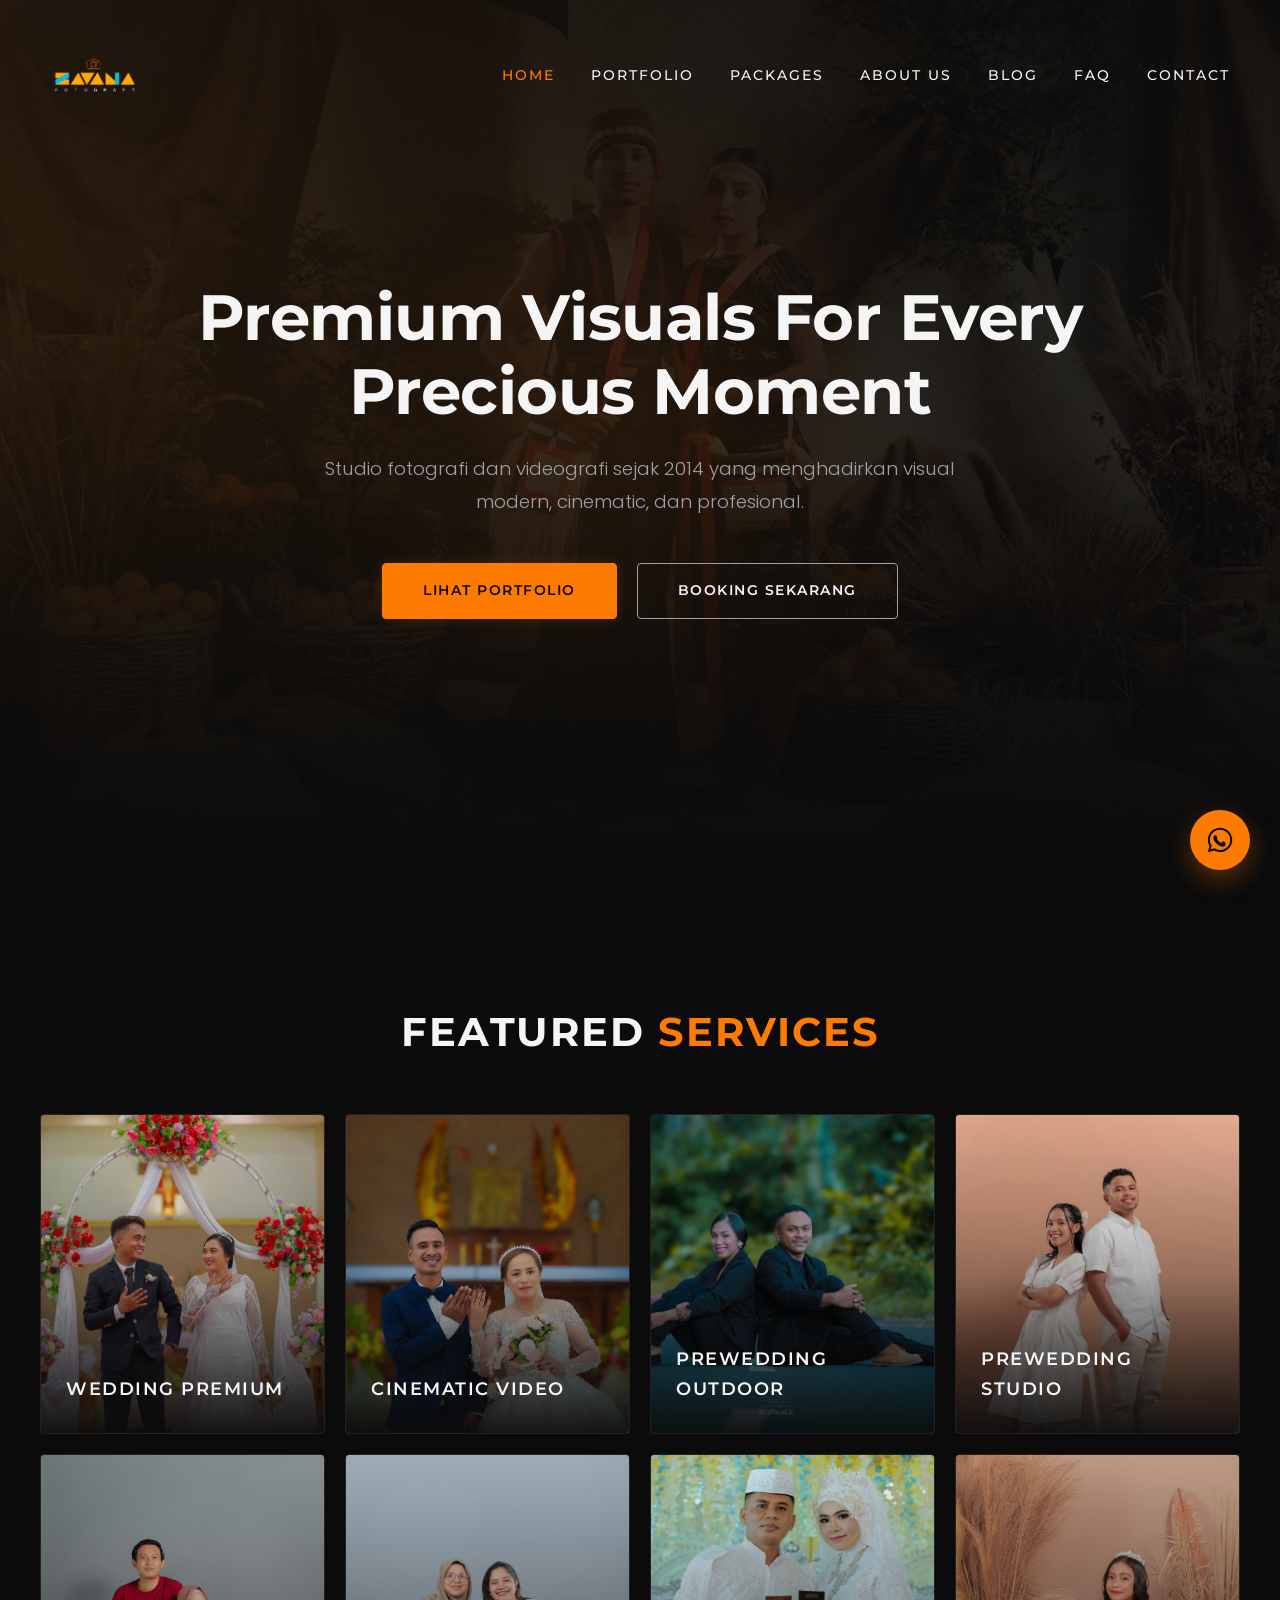
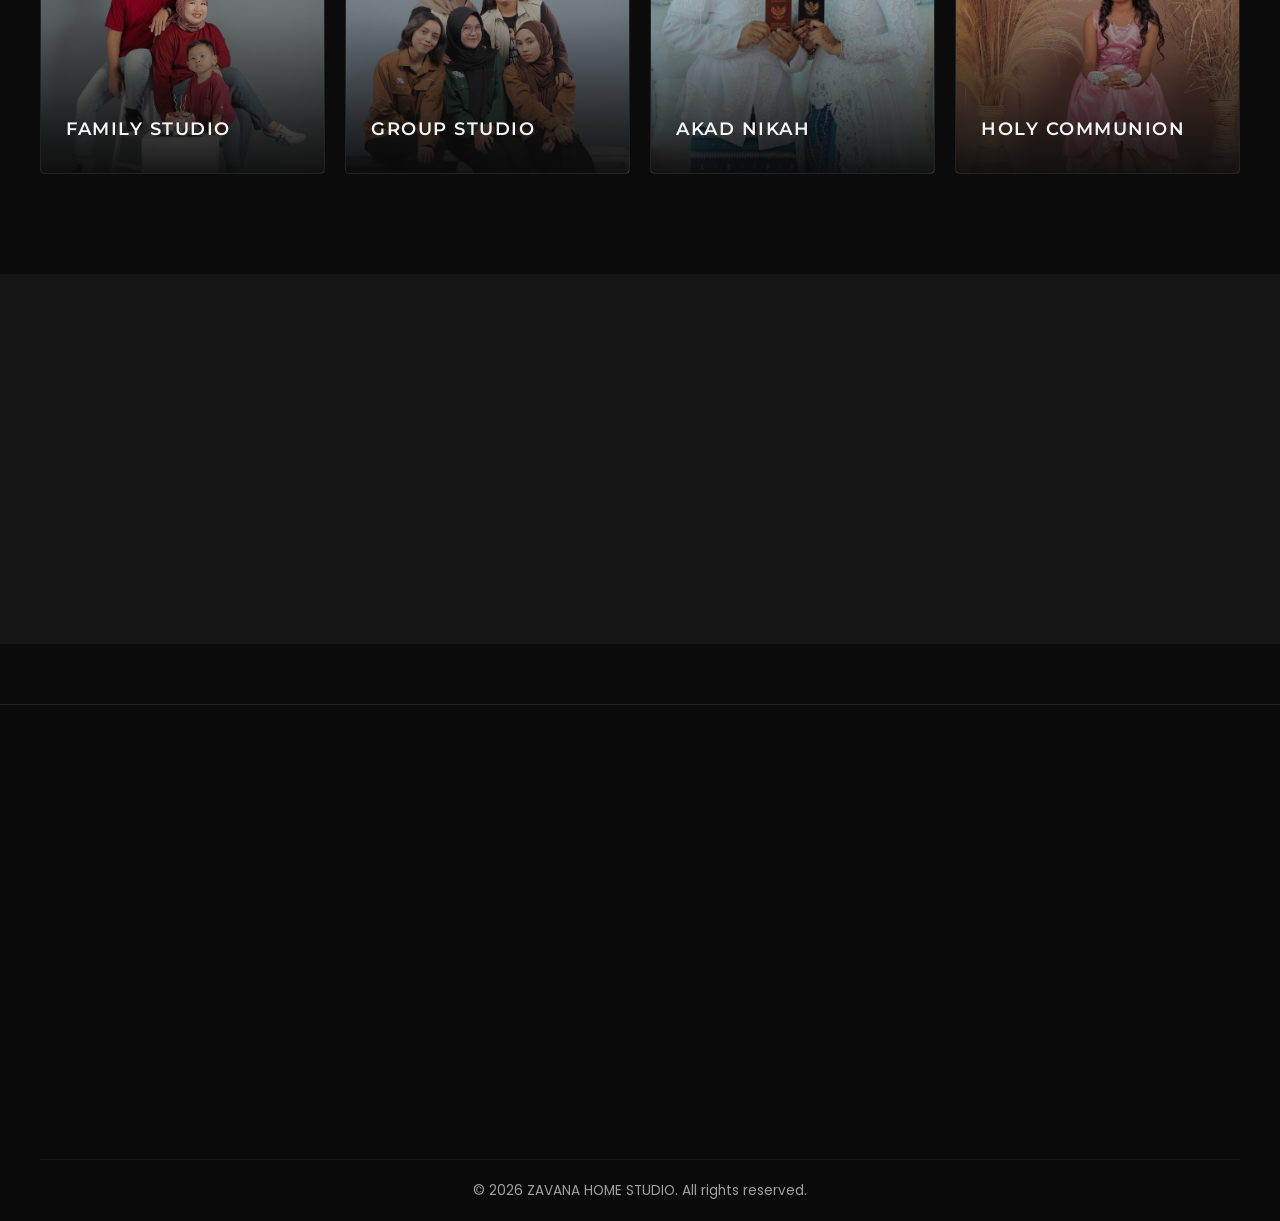
==== index.html @ 07acedbc "Menambahkan SEO Meta Tags, Open Graph, dan Google Analytics" ====
<!DOCTYPE html>
<html lang="id">
<head>
    <meta charset="UTF-8">
    <meta name="viewport" content="width=device-width, initial-scale=1.0">
    <title>ZAVANA HOME STUDIO | Fotografi & Videografi Premium</title>
    <meta name="description" content="Penceritaan visual sinematik untuk merek premium dan individu.">
    
    <!-- SEO & Open Graph Meta Tags -->
    <meta property="og:title" content="ZAVANA HOME STUDIO | Fotografi & Videografi Premium">
    <meta property="og:description" content="Studio fotografi dan videografi sejak 2014 yang menghadirkan visual modern, cinematic, dan profesional.">
    <meta property="og:image" content="https://zavanahomestudio.com/assets/images/wedding/wedding-cinematic.jpg">
    <meta property="og:url" content="https://zavanahomestudio.com/">
    <meta property="og:type" content="website">
    <meta name="twitter:card" content="summary_large_image">

    <!-- Google Analytics (Placeholder) -->
    <script async src="https://www.googletagmanager.com/gtag/js?id=G-XXXXXXXXXX"></script>
    <script>
      window.dataLayer = window.dataLayer || [];
      function gtag(){dataLayer.push(arguments);}
      gtag('js', new Date());
      gtag('config', 'G-XXXXXXXXXX');
    </script>

    <link rel="preconnect" href="https://fonts.googleapis.com">
    <link rel="preconnect" href="https://fonts.gstatic.com" crossorigin>
    <link href="https://fonts.googleapis.com/css2?family=Montserrat:wght@400;500;600;700&family=Poppins:wght@300;400;500&display=swap" rel="stylesheet">
    <link rel="stylesheet" href="css/style.css">
</head>
<body>
    <header class="site-header">
        <a href="index.html" class="logo">
            <img src="assets/images/logo.PNG" alt="ZAVANA" class="logo-img">
        </a>
        <button class="menu-toggle" aria-label="Toggle menu">
            <span></span>
            <span></span>
            <span></span>
        </button>
        <nav class="main-nav">
            <a href="index.html" class="active">Home</a>
            <a href="portfolio.html">Portfolio</a>
            <a href="paket.html">Packages</a>
            <a href="tentang.html">About Us</a>
            <a href="blog.html">Blog</a>
            <a href="faq.html">FAQ</a>
            <a href="kontak.html">Contact</a>
        </nav>
    </header>

    <main>
        <section class="hero cinematic-overlay" style="background-image: radial-gradient(circle at top left, rgba(255, 122, 0, 0.25) 0%, transparent 60%), linear-gradient(rgba(11, 11, 11, 0.70), rgba(11, 11, 11, 0.85)), url('assets/images/hero-background.jpg'); background-size: cover; background-position: center;">
            <div class="hero-bg-glow"></div>
            <div class="hero-content">
                <h1 class="hero-title">Premium Visuals For Every Precious Moment</h1>
                <p class="hero-desc">Studio fotografi dan videografi sejak 2014 yang menghadirkan visual modern, cinematic, dan profesional.</p>
                <div class="hero-actions">
                    <a href="portfolio.html" class="btn btn-primary">Lihat Portfolio</a>
                    <a href="kontak.html" class="btn btn-secondary">Booking Sekarang</a>
                </div>
            </div>
        </section>

        <section class="services-section">
            <h2 class="section-title">Featured <span>Services</span></h2>
            <div class="services-grid">
                <a href="portfolio.html" class="service-card">
                    <div class="service-bg" style="background-image: url('assets/images/wedding/wedding-premium.jpg');"></div>
                    <h3>Wedding Premium</h3>
                </a>
                <a href="portfolio.html" class="service-card">
                    <div class="service-bg" style="background-image: url('assets/images/wedding/wedding-cinematic.jpg');"></div>
                    <h3>Cinematic Video</h3>
                </a>
                <a href="portfolio.html" class="service-card">
                    <div class="service-bg" style="background-image: url('assets/images/prewedding/prewed-premium.jpg');"></div>
                    <h3>Prewedding Outdoor</h3>
                </a>
                <a href="portfolio.html" class="service-card">
                    <div class="service-bg" style="background-image: url('assets/images/studio/prewed-studio.jpg');"></div>
                    <h3>Prewedding Studio</h3>
                </a>
                <a href="portfolio.html" class="service-card">
                    <div class="service-bg" style="background-image: url('assets/images/studio/family-studio.jpg');"></div>
                    <h3>Family Studio</h3>
                </a>
                <a href="portfolio.html" class="service-card">
                    <div class="service-bg" style="background-image: url('assets/images/studio/group-studio.jpg');"></div>
                    <h3>Group Studio</h3>
                </a>
                <a href="portfolio.html" class="service-card">
                    <div class="service-bg" style="background-image: url('assets/images/wedding/akad-muslim.jpg');"></div>
                    <h3>Akad Nikah</h3>
                </a>
                <a href="portfolio.html" class="service-card">
                    <div class="service-bg" style="background-image: url('assets/images/studio/holy-communion.jpg');"></div>
                    <h3>Holy Communion</h3>
                </a>
            </div>
        </section>

        <section class="pricing-teaser" style="text-align: center; padding: 60px 20px; background-color: var(--bg-secondary);">
            <div class="container reveal" style="padding: 0;">
                <h2 class="section-title" style="margin-bottom: 20px;">Documentation <span>Packages</span></h2>
                <p style="color: var(--text-secondary); max-width: 600px; margin: 0 auto 30px; font-size: 1.05rem;">
                    Kami menyediakan berbagai paket yang disesuaikan dengan kebutuhan momen spesial Anda, dengan transparansi harga tanpa biaya tersembunyi.
                </p>
                <a href="paket.html" class="btn btn-primary">Lihat Daftar Harga & Paket</a>
            </div>
        </section>
    </main>

    <footer class="site-footer">
        <div class="footer-container">
            <div class="footer-brand">
                <a href="index.html" class="logo">
                    <img src="assets/images/logo.PNG" alt="ZAVANA" class="logo-img" loading="lazy">
                </a>
                <p>Studio kreatif fotografi dan videografi yang berdedikasi menghadirkan visual cinematic dan storytelling modern.</p>
            </div>
            <div class="footer-links">
                <h4>Explore</h4>
                <nav>
                    <a href="index.html">Home</a>
                    <a href="portfolio.html">Portfolio</a>
                    <a href="paket.html">Packages</a>
                    <a href="tentang.html">About Us</a>
                    <a href="blog.html">Blog</a>
                    <a href="faq.html">FAQ</a>
                    <a href="kontak.html">Contact</a>
                </nav>
            </div>
            <div class="footer-social">
                <h4>Contact Us</h4>
                <nav>
                    <a href="https://wa.me/6282147337116" target="_blank">WhatsApp</a>
                    <a href="https://www.instagram.com/ockhandtage/" target="_blank">Instagram</a>
                    <a href="https://www.tiktok.com/@ockhand_tage" target="_blank">TikTok</a>
                    <a href="https://www.facebook.com/Ockhand/" target="_blank">Facebook</a>
                    <a href="mailto:oskartage91@gmail.com">Email</a>
                    <a href="https://maps.app.goo.gl/gDieXaDuc1VqStg48" target="_blank">Lokasi Studio</a>
                </nav>
            </div>
        </div>
        <div class="footer-bottom">
            <p>&copy; 2026 ZAVANA HOME STUDIO. All rights reserved.</p>
        </div>
    </footer>

    <!-- Floating WhatsApp Button -->
    <a href="https://wa.me/6282147337116" class="floating-wa reveal active" target="_blank" aria-label="Hubungi via WhatsApp">
        <svg xmlns="http://www.w3.org/2000/svg" viewBox="0 0 448 512" width="28" height="28" fill="#0B0B0B">
            <path d="M380.9 97.1C339 55.1 283.2 32 223.9 32c-122.4 0-222 99.6-222 222 0 39.1 10.2 77.3 29.6 111L0 480l117.7-30.9c32.4 17.7 68.9 27 106.1 27h.1c122.3 0 224.1-99.6 224.1-222 0-59.3-25.2-115-67.1-157zm-157 341.6c-33.2 0-65.7-8.9-94-25.7l-6.7-4-69.8 18.3L72 359.2l-4.4-7c-18.5-29.4-28.2-63.3-28.2-98.2 0-101.7 82.8-184.5 184.6-184.5 49.3 0 95.6 19.2 130.4 54.1 34.8 34.9 56.2 81.2 56.1 130.5 0 101.8-84.9 184.6-186.6 184.6zm101.2-138.2c-5.5-2.8-32.8-16.2-37.9-18-5.1-1.9-8.8-2.8-12.5 2.8-3.7 5.6-14.3 18-17.6 21.8-3.2 3.7-6.5 4.2-12 1.4-32.6-16.3-54-29.1-75.5-66-2.1-3.6 2.1-3.2 7.6-14.3 1.4-2.8 1.4-5.6 0-8.3-1.4-2.8-12.5-30.1-17.1-41.2-4.5-10.8-9.1-9.3-12.5-9.5-3.2-.2-6.9-.2-10.6-.2-3.7 0-9.7 1.4-14.8 6.9-5.1 5.6-19.4 19-19.4 46.3 0 27.3 19.9 53.7 22.6 57.4 2.8 3.7 39.1 59.7 94.8 83.8 35.2 15.2 49 16.5 66.6 13.9 10.7-1.6 32.8-13.4 37.4-26.4 4.6-13 4.6-24.1 3.2-26.4-1.3-2.5-5-3.9-10.5-6.6z"/>
        </svg>
    </a>

    <script src="js/app.js"></script>
</body>
</html>
---- css/style.css ----
/* --- CSS RESET & VARIABLES --- */
:root {
    --bg-color: #0B0B0B;
    --bg-secondary: #151515;
    --text-primary: #F5F5F5;
    --text-secondary: #a0a0a0;
    --accent-color: #FF7A00; /* Kept for legacy styles */
    --accent-orange: #FF7A00;
    --accent-tosca: #12D6C5;
    --border-color: #222;
    --font-heading: 'Montserrat', sans-serif;
    --font-body: 'Poppins', sans-serif;
}

* {
    margin: 0;
    padding: 0;
    box-sizing: border-box;
}

body {
    background-color: var(--bg-color);
    background-image: linear-gradient(rgba(11, 11, 11, 0.94), rgba(11, 11, 11, 0.98)), url('https://images.unsplash.com/photo-1506259091721-347e791bab0f?q=80&w=2070&auto=format&fit=crop');
    background-size: cover;
    background-attachment: fixed;
    background-position: center;
    color: var(--text-primary);
    font-family: var(--font-body);
    line-height: 1.6;
    -webkit-font-smoothing: antialiased;
}

html {
    scroll-behavior: smooth;
}

::selection {
    background-color: var(--accent-orange);
    color: var(--bg-color);
}

::-webkit-scrollbar {
    width: 10px;
}
::-webkit-scrollbar-track {
    background: var(--bg-color);
}
::-webkit-scrollbar-thumb {
    background: #333;
    border-radius: 5px;
}
::-webkit-scrollbar-thumb:hover {
    background: var(--accent-orange);
}

h1, h2, h3, .logo, .main-nav {
    font-family: var(--font-heading);
    text-transform: uppercase;
    letter-spacing: 2px;
}

a {
    color: var(--text-primary);
    text-decoration: none;
    transition: color 0.3s ease;
}

/* --- LAYOUT & NAVIGATION --- */
.container {
    max-width: 1200px;
    margin: 0 auto;
    padding: 100px 20px 60px; /* Padding for fixed header */
}

.site-header {
    display: flex;
    justify-content: space-between;
    align-items: center;
    padding: 30px 50px;
    position: fixed;
    width: 100%;
    top: 0;
    background: transparent;
    z-index: 1000;
    transition: all 0.4s ease;
}

.site-header.scrolled {
    background: rgba(11, 11, 11, 0.85);
    backdrop-filter: blur(10px);
    -webkit-backdrop-filter: blur(10px);
    padding: 20px 50px;
    border-bottom: 1px solid rgba(255, 255, 255, 0.05);
}

.site-header.menu-open {
    background: rgba(11, 11, 11, 0.98);
}

.logo {
    display: flex;
    align-items: center;
    text-decoration: none;
}

.logo-img {
    max-height: 90px; /* Diperbesar lagi sesuai permintaan */
    width: auto;
    object-fit: contain;
}

.main-nav a {
    margin-left: 30px;
    font-size: 0.85rem;
    font-weight: 500;
    position: relative;
}

.main-nav a:hover, .main-nav a.active {
    color: var(--accent-orange);
}

/* --- MOBILE HAMBURGER MENU --- */
.menu-toggle {
    display: none;
    flex-direction: column;
    justify-content: space-between;
    width: 30px;
    height: 20px;
    background: transparent;
    border: none;
    cursor: pointer;
    z-index: 1001;
}

.menu-toggle span {
    width: 100%;
    height: 2px;
    background-color: var(--text-primary);
    transition: all 0.3s ease;
}

.menu-toggle.active span:nth-child(1) {
    transform: translateY(9px) rotate(45deg);
}

.menu-toggle.active span:nth-child(2) {
    opacity: 0;
}

.menu-toggle.active span:nth-child(3) {
    transform: translateY(-9px) rotate(-45deg);
}

/* --- HERO SECTION --- */
.hero {
    position: relative;
    height: 100vh;
    min-height: 600px;
    display: flex;
    align-items: center;
    justify-content: center;
    text-align: center;
    background: var(--bg-color);
    padding: 0 20px;
    overflow: hidden;
}

.cinematic-overlay::before {
    content: '';
    position: absolute;
    inset: 0;
    background: linear-gradient(to bottom, rgba(11, 11, 11, 0.7) 0%, rgba(11, 11, 11, 0.4) 50%, var(--bg-color) 100%);
    z-index: 0;
}

.hero-bg-glow {
    position: absolute;
    top: 50%;
    left: 50%;
    transform: translate(-50%, -50%);
    width: 60vw;
    height: 60vw;
    background: radial-gradient(circle, rgba(255, 122, 0, 0.08) 0%, rgba(11, 11, 11, 0) 65%);
    z-index: 1;
    pointer-events: none;
}

.hero-content {
    position: relative;
    z-index: 2;
    max-width: 900px;
    animation: fadeInUp 1.2s cubic-bezier(0.2, 0.8, 0.2, 1) forwards;
}

.hero-title {
    font-family: var(--font-heading);
    font-size: clamp(2.5rem, 5vw, 4.5rem);
    font-weight: 700;
    line-height: 1.15;
    margin-bottom: 24px;
    text-transform: none;
    letter-spacing: -0.5px;
    color: var(--text-primary);
}

.hero-desc {
    font-family: var(--font-body);
    color: var(--text-secondary);
    font-size: clamp(1rem, 2vw, 1.15rem);
    font-weight: 300;
    margin-bottom: 45px;
    max-width: 650px;
    margin-left: auto;
    margin-right: auto;
    line-height: 1.8;
}

.hero-actions {
    display: flex;
    gap: 20px;
    justify-content: center;
    align-items: center;
    flex-wrap: wrap;
}

/* --- BUTTONS --- */
.btn {
    display: inline-block;
    padding: 16px 40px;
    border-radius: 4px;
    text-transform: uppercase;
    letter-spacing: 1.5px;
    font-size: 0.85rem;
    font-weight: 600;
    font-family: var(--font-heading);
    cursor: pointer;
    transition: all 0.4s ease;
    text-decoration: none;
}

.btn-primary {
    background: var(--accent-orange);
    color: var(--bg-color);
    border: 1px solid var(--accent-orange);
    box-shadow: 0 0 15px rgba(255, 122, 0, 0.15);
}

.btn-primary:hover {
    background: transparent;
    color: var(--accent-orange);
    box-shadow: 0 0 30px rgba(255, 122, 0, 0.3);
}

.btn-secondary {
    background: transparent;
    color: var(--text-primary);
    border: 1px solid var(--text-secondary);
}

.btn-secondary:hover {
    border-color: var(--accent-tosca);
    color: var(--accent-tosca);
}

/* --- ANIMATIONS --- */
@keyframes fadeInUp {
    from {
        opacity: 0;
        transform: translateY(30px);
    }
    to {
        opacity: 1;
        transform: translateY(0);
    }
}

/* --- SCROLL REVEAL ANIMATION --- */
.reveal {
    opacity: 0;
    transform: translateY(40px);
    transition: all 0.8s cubic-bezier(0.2, 0.8, 0.2, 1);
}

.reveal.active {
    opacity: 1;
    transform: translateY(0);
}

/* --- SERVICES SECTION --- */
.services-section {
    padding: 100px 20px;
}

.section-title {
    font-family: var(--font-heading);
    font-size: clamp(2rem, 4vw, 2.5rem);
    text-align: center;
    margin-bottom: 50px;
    color: var(--text-primary);
    font-weight: 700;
    letter-spacing: 2px;
    text-transform: uppercase;
}

.section-title span {
    color: var(--accent-orange);
}

.services-grid {
    display: grid;
    grid-template-columns: repeat(auto-fill, minmax(260px, 1fr));
    gap: 20px;
    max-width: 1200px;
    margin: 0 auto;
}

.service-card {
    position: relative;
    height: 320px;
    border: 1px solid var(--border-color);
    display: flex;
    align-items: flex-end;
    padding: 30px 25px;
    text-decoration: none;
    overflow: hidden;
    transition: all 0.5s cubic-bezier(0.2, 0.8, 0.2, 1);
    border-radius: 4px;
}

.service-bg {
    position: absolute;
    inset: 0;
    background-color: var(--bg-secondary);
    background-size: cover;
    background-position: center 15%;
    transition: transform 0.8s cubic-bezier(0.2, 0.8, 0.2, 1);
    z-index: 0;
}

.service-card::after {
    content: '';
    position: absolute;
    inset: 0;
    background: linear-gradient(to top, rgba(11, 11, 11, 0.95) 0%, rgba(11, 11, 11, 0.3) 50%, rgba(11, 11, 11, 0) 100%);
    z-index: 1;
    transition: all 0.5s ease;
}

.service-card:hover {
    transform: translateY(-8px);
    border-color: var(--accent-orange);
    box-shadow: 0 15px 35px rgba(255, 122, 0, 0.12);
}

.service-card:hover .service-bg {
    transform: scale(1.1);
}

.service-card:hover::after {
    background: linear-gradient(to top, rgba(11, 11, 11, 0.98) 0%, rgba(11, 11, 11, 0.5) 50%, rgba(255, 122, 0, 0.1) 100%);
}

.service-card h3 {
    position: relative;
    z-index: 2;
    color: var(--text-primary);
    font-size: 1.15rem;
    font-weight: 600;
    text-transform: uppercase;
    letter-spacing: 1.5px;
    margin: 0;
    transition: transform 0.5s ease, color 0.3s ease;
}

.service-card:hover h3 {
    color: var(--accent-orange);
    transform: translateY(-5px);
}

/* --- PAGES & GRIDS --- */
.page-title {
    text-align: center;
    margin-bottom: 50px;
    font-size: 2.5rem;
    border-bottom: 1px solid var(--border-color);
    padding-bottom: 20px;
}

.page-title span {
    color: var(--accent-orange);
}

.portfolio-grid {
    display: grid;
    grid-template-columns: repeat(auto-fill, minmax(300px, 1fr));
    gap: 20px;
}

.portfolio-item {
    background: var(--border-color);
    aspect-ratio: 4/5;
    position: relative;
    overflow: hidden;
    display: flex;
    align-items: center;
    justify-content: center;
}

.portfolio-item img {
    position: absolute;
    inset: 0;
    width: 100%;
    height: 100%;
    object-fit: cover;
    object-position: center 15%;
    transition: transform 0.7s cubic-bezier(0.2, 0.8, 0.2, 1);
}

.portfolio-item:hover img {
    transform: scale(1.08);
}

.portfolio-item .overlay {
    position: absolute;
    inset: 0;
    background: linear-gradient(to top, rgba(11, 11, 11, 0.95) 0%, rgba(11, 11, 11, 0.2) 50%, transparent 100%);
    opacity: 0.7;
    transition: opacity 0.4s ease;
    z-index: 1;
}

.portfolio-item:hover .overlay {
    opacity: 1;
}

.portfolio-item h3 {
    position: absolute;
    bottom: 30px;
    left: 20px;
    z-index: 2;
    transition: transform 0.4s ease, color 0.3s ease;
    transform: translateY(10px);
}

.portfolio-item:hover h3 {
    transform: translateY(0);
    color: var(--accent-orange);
}

.portfolio-item p {
    position: absolute;
    bottom: 12px;
    left: 20px;
    z-index: 2;
    font-size: 0.85rem;
    color: var(--text-secondary);
    transition: transform 0.4s ease, opacity 0.4s ease;
    transform: translateY(10px);
    opacity: 0;
}

.portfolio-item:hover p {
    transform: translateY(0);
    opacity: 1;
}

/* --- PACKAGE MODAL --- */
.package-modal {
    position: fixed;
    inset: 0;
    background: rgba(5, 5, 5, 0.95);
    backdrop-filter: blur(10px);
    -webkit-backdrop-filter: blur(10px);
    z-index: 2000;
    display: flex;
    align-items: center;
    justify-content: center;
    opacity: 0;
    visibility: hidden;
    transition: all 0.4s ease;
    padding: 20px;
}

.package-modal.active {
    opacity: 1;
    visibility: visible;
}

.modal-content {
    background: var(--bg-secondary);
    border: 1px solid var(--border-color);
    border-radius: 4px;
    width: 100%;
    max-width: 1000px;
    max-height: 90vh;
    overflow-y: auto;
    position: relative;
    transform: translateY(30px);
    transition: transform 0.4s cubic-bezier(0.2, 0.8, 0.2, 1);
    box-shadow: 0 25px 50px rgba(0,0,0,0.5);
}

.package-modal.active .modal-content {
    transform: translateY(0);
}

.modal-close {
    position: absolute;
    top: 20px;
    right: 25px;
    color: var(--text-primary);
    font-size: 35px;
    cursor: pointer;
    z-index: 10;
    transition: color 0.3s;
    line-height: 1;
    background: rgba(11, 11, 11, 0.5);
    border-radius: 50%;
    width: 40px;
    height: 40px;
    display: flex;
    align-items: center;
    justify-content: center;
}

.modal-close:hover {
    color: var(--accent-orange);
}

.modal-body {
    display: flex;
    flex-wrap: wrap;
}

.modal-img-col {
    flex: 1;
    min-width: 300px;
}

.modal-img-col img {
    width: 100%;
    height: 100%;
    object-fit: contain;
    background-color: var(--bg-color);
    min-height: 400px;
    display: block;
}

.modal-info-col {
    flex: 1;
    min-width: 300px;
    padding: 40px;
    display: flex;
    flex-direction: column;
}

.modal-category {
    color: var(--accent-tosca);
    font-size: 0.85rem;
    text-transform: uppercase;
    letter-spacing: 2px;
    margin-bottom: 10px;
    font-family: var(--font-heading);
}

.modal-info-col h2 {
    font-size: 1.5rem;
    margin-bottom: 15px;
    line-height: 1.2;
}

.modal-actions {
    margin-top: auto;
    display: flex;
    flex-direction: column;
    gap: 15px;
}

/* --- PACKAGES --- */
.pricing-grid {
    display: grid;
    grid-template-columns: repeat(auto-fit, minmax(320px, 1fr));
    gap: 30px;
    align-items: stretch;
}

.pricing-card {
    background: rgba(15, 15, 15, 0.65);
    backdrop-filter: blur(10px);
    -webkit-backdrop-filter: blur(10px);
    border: 1px solid var(--border-color);
    border-radius: 8px;
    overflow: hidden;
    display: flex;
    flex-direction: column;
    transition: all 0.4s cubic-bezier(0.2, 0.8, 0.2, 1);
}

.pricing-card:hover {
    transform: translateY(-10px);
    border-color: rgba(255, 122, 0, 0.5);
    box-shadow: 0 15px 35px rgba(255, 122, 0, 0.15);
}

.pricing-img {
    height: 350px;
    background-color: var(--bg-color);
    background-size: cover;
    background-position: center 15%;
    border-bottom: 1px solid var(--border-color);
}

.pricing-content {
    padding: 30px;
    flex-grow: 1;
    display: flex;
    flex-direction: column;
}

.pricing-card h2 {
    font-size: 1.15rem;
    color: var(--text-primary);
    margin-bottom: 10px;
}

.pricing-desc {
    color: var(--text-secondary);
    font-size: 0.9rem;
    line-height: 1.6;
    margin-bottom: 25px;
}

.pricing-card .price {
    font-size: 1.6rem;
    font-family: var(--font-heading);
    font-weight: 700;
    color: #FFFFFF;
    margin-bottom: 20px;
}

.original-price {
    color: var(--text-secondary);
    font-size: 0.95rem;
    margin-right: 8px;
    text-decoration: line-through;
    font-weight: 400;
}

.pricing-features {
    list-style: none;
    margin-bottom: 40px;
    flex-grow: 1;
}

.pricing-features li {
    color: var(--text-secondary);
    margin-bottom: 14px;
    padding-left: 25px;
    position: relative;
    font-size: 0.9rem;
}

.pricing-features li::before {
    content: '✔';
    position: absolute;
    left: 0;
    top: -2px;
    color: var(--accent-orange);
    font-size: 1rem;
}

.wa-btn {
    text-align: center;
    width: 100%;
    padding: 14px 20px;
    position: relative;
    overflow: hidden;
    z-index: 1;
}

.wa-btn::before {
    content: '';
    position: absolute;
    top: 0;
    left: -100%;
    width: 100%;
    height: 100%;
    background: linear-gradient(90deg, transparent, rgba(255, 255, 255, 0.25), transparent);
    transition: left 0.6s ease;
}

.wa-btn:hover::before {
    left: 100%;
}

.catalog-btn {
    text-align: center;
    width: 100%;
    padding: 14px 20px;
}

.btn-secondary.catalog-btn:hover {
    background: rgba(18, 214, 197, 0.1);
    border-color: var(--accent-tosca);
    color: var(--accent-tosca);
}

/* --- ABOUT SECTION --- */
.about-section {
    padding: 20px 0 60px;
}

.about-grid {
    display: grid;
    grid-template-columns: 1fr 1fr;
    gap: 60px;
    align-items: center;
}

.about-img-wrapper {
    position: relative;
    animation: fadeInUp 1s cubic-bezier(0.2, 0.8, 0.2, 1) forwards;
    max-width: 380px;
    margin: 0 auto;
}

.about-img-glow {
    position: absolute;
    top: 50%;
    left: 50%;
    transform: translate(-50%, -50%);
    width: 100%;
    height: 100%;
    background: radial-gradient(circle, rgba(255, 122, 0, 0.15) 0%, rgba(11, 11, 11, 0) 70%);
    background: radial-gradient(circle, rgba(255, 122, 0, 0.06) 0%, rgba(11, 11, 11, 0) 70%);
    z-index: 0;
    pointer-events: none;
}

.about-img {
    position: relative;
    z-index: 1;
    width: 100%;
    aspect-ratio: 1 / 1;
    border-radius: 50%;
    border: 1px solid var(--border-color);
    box-shadow: 0 20px 50px rgba(0, 0, 0, 0.5);
    transition: all 0.5s ease;
    object-fit: cover;
    object-position: center;
}

.about-img:hover {
    transform: scale(1.02);
    border-color: var(--accent-orange);
    box-shadow: 0 25px 60px rgba(255, 122, 0, 0.15);
}

.about-founder-info {
    text-align: center;
    margin-top: -15px; /* Margin negatif agar tanda tangan menempel & tumpang tindih dengan foto */
    position: relative;
    z-index: 2;
}

.founder-link {
    display: inline-block;
    transition: transform 0.3s ease;
}

.founder-link:hover {
    transform: scale(1.05); /* Membesar sedikit saat di-hover */
}

.founder-link:hover .founder-name {
    color: var(--text-primary); /* Warna nama berubah menjadi putih saat di-hover */
}

.founder-signature {
    width: 100%;
    max-width: 220px; /* Diatur berdasarkan lebar agar sejajar dengan panjang teks nama */
    height: auto;
    opacity: 0.85;
    margin-bottom: -35px; /* Margin negatif diperbesar lagi agar lebih turun menempel di nama */
    margin-bottom: -55px; /* Margin negatif ditarik ekstrim agar tanda tangan persis menempel di nama */
    filter: brightness(0) invert(1); /* Mengubah warna hitam pada gambar menjadi putih murni */
}

.founder-name {
    font-family: var(--font-heading);
    color: var(--accent-orange);
    font-size: 1.25rem;
    letter-spacing: 3px;
    margin: 0 0 5px 0;
    font-weight: 600;
}

.founder-title {
    color: var(--text-secondary);
    font-size: 0.85rem;
    letter-spacing: 2px;
    text-transform: uppercase;
}

.about-content {
    animation: fadeInUp 1.2s cubic-bezier(0.2, 0.8, 0.2, 1) forwards;
}

.about-subtitle {
    color: var(--accent-orange);
    font-family: var(--font-heading);
    letter-spacing: 4px;
    text-transform: uppercase;
    font-size: 0.9rem;
    margin-bottom: 20px;
    display: inline-block;
    border-bottom: 1px solid var(--accent-orange);
    padding-bottom: 5px;
}

.about-title {
    font-size: clamp(2rem, 3.5vw, 2.8rem);
    font-family: var(--font-heading);
    color: var(--text-primary);
    line-height: 1.2;
    margin-bottom: 30px;
    font-weight: 700;
    text-transform: none;
}

.about-desc {
    color: var(--text-secondary);
    font-size: 1.05rem;
    line-height: 1.8;
    margin-bottom: 25px;
    font-weight: 300;
}

/* --- FAQ SECTION --- */
.faq-section {
    max-width: 800px;
    margin: 0 auto;
    padding: 20px 0 60px;
}

.faq-item {
    border: 1px solid var(--border-color);
    margin-bottom: 15px;
    background: rgba(15, 15, 15, 0.65);
    backdrop-filter: blur(10px);
    -webkit-backdrop-filter: blur(10px);
    border-radius: 8px;
    overflow: hidden;
    transition: border-color 0.4s ease, box-shadow 0.4s ease;
}

.faq-item:hover, .faq-item.active {
    border-color: rgba(255, 122, 0, 0.4);
    box-shadow: 0 10px 25px rgba(255, 122, 0, 0.08);
}

.faq-question {
    width: 100%;
    text-align: left;
    background: transparent;
    border: none;
    padding: 20px 25px;
    font-family: var(--font-heading);
    font-size: clamp(1rem, 2.5vw, 1.1rem);
    font-weight: 600;
    color: var(--text-primary);
    cursor: pointer;
    display: flex;
    justify-content: space-between;
    align-items: center;
    transition: color 0.3s ease;
}

.faq-question:hover, .faq-item.active .faq-question {
    color: var(--accent-orange);
}

.faq-icon {
    position: relative;
    width: 14px;
    height: 14px;
    flex-shrink: 0;
    margin-left: 15px;
}

.faq-icon::before, .faq-icon::after {
    content: '';
    position: absolute;
    background-color: var(--text-primary);
    transition: all 0.3s ease;
}

.faq-icon::before {
    top: 6px;
    left: 0;
    width: 14px;
    height: 2px;
}

.faq-icon::after {
    top: 0;
    left: 6px;
    width: 2px;
    height: 14px;
}

.faq-item.active .faq-icon::before, .faq-item.active .faq-icon::after {
    background-color: var(--accent-orange);
}

.faq-item.active .faq-icon::after {
    transform: rotate(90deg);
    opacity: 0;
}

.faq-answer {
    max-height: 0;
    overflow: hidden;
    transition: max-height 0.4s cubic-bezier(0.2, 0.8, 0.2, 1);
}

.faq-answer p {
    padding: 0 25px 25px;
    color: var(--text-secondary);
    font-size: 0.95rem;
    line-height: 1.8;
}

/* --- TESTIMONIALS SECTION --- */
.testimonials-section {
    padding: 100px 20px;
}

.testimonials-wrapper {
    max-width: 1200px;
    margin: 0 auto;
}

.testimonial-grid {
    display: flex;
    overflow-x: auto;
    scroll-snap-type: x mandatory;
    scroll-behavior: smooth;
    gap: 0;
    align-items: center; /* Mencegah kartu melar/memanjang secara vertikal */
    padding-bottom: 20px;
    -webkit-overflow-scrolling: touch;
    scrollbar-width: none; /* Menyembunyikan scrollbar di Firefox */
}

.testimonial-grid::-webkit-scrollbar {
    display: none; /* Menyembunyikan scrollbar di Chrome, Safari, dll */
}

.testimonial-controls {
    display: flex;
    justify-content: center;
    align-items: center;
    gap: 15px;
    margin-top: 10px;
}

.slider-btn {
    background: transparent;
    border: 2px solid rgba(255, 122, 0, 0.5);
    color: var(--accent-orange);
    font-size: 1.2rem;
    width: 45px;
    height: 45px;
    border-radius: 50%;
    display: flex;
    align-items: center;
    justify-content: center;
    cursor: pointer;
    transition: all 0.3s ease;
}

.slider-btn:hover {
    background: var(--accent-orange);
    color: var(--bg-color);
    border-color: var(--accent-orange);
}

.testimonial-card {
    background: transparent;
    border: none;
    padding: 20px 40px;
    position: relative;
    min-width: 100%; /* Menampilkan tepat SATU testimoni yang fokus */
    text-align: center;
    flex-shrink: 0;
    scroll-snap-align: center;
    transition: transform 0.6s cubic-bezier(0.2, 0.8, 0.2, 1);
}

.testimonial-card:hover {
    transform: scale(1.02);
}

.quote-icon {
    font-size: 5rem;
    color: var(--accent-orange);
    font-family: 'Georgia', serif;
    line-height: 1;
    margin: 0 auto 10px;
    opacity: 0.3;
    text-shadow: 0 0 20px rgba(255, 122, 0, 0.2);
}

.testimonial-text {
    color: var(--text-primary);
    font-size: clamp(1.1rem, 3vw, 1.4rem); /* Tipografi besar & lebih dramatis */
    line-height: 1.7;
    font-style: italic;
    margin: 0 auto 30px;
    max-width: 800px;
    font-weight: 300;
}

.testimonial-author {
    display: flex;
    flex-direction: column;
    align-items: center;
    position: relative;
    padding-top: 25px;
}

.testimonial-author::before {
    content: '';
    position: absolute;
    top: 0;
    left: 50%;
    transform: translateX(-50%);
    width: 50px;
    height: 2px;
    background: var(--accent-orange);
}

.testimonial-name {
    font-family: var(--font-heading);
    color: var(--accent-orange);
    font-weight: 600;
    font-size: 1rem;
    margin-bottom: 5px;
}

.testimonial-package {
    font-size: 0.8rem;
    color: var(--text-secondary);
    text-transform: uppercase;
    letter-spacing: 1.5px;
}

/* --- FOOTER --- */
.site-footer {
    background: rgba(11, 11, 11, 0.85);
    backdrop-filter: blur(15px);
    -webkit-backdrop-filter: blur(15px);
    border-top: 1px solid var(--border-color);
    padding: 80px 20px 20px;
    margin-top: 60px;
}

.footer-container {
    max-width: 1200px;
    margin: 0 auto;
    display: grid;
    grid-template-columns: 2fr 1fr 1fr;
    gap: 60px;
    margin-bottom: 60px;
}

.footer-brand .logo {
    margin-bottom: 20px;
}

.footer-brand p {
    color: var(--text-secondary);
    font-size: 0.95rem;
    max-width: 350px;
    line-height: 1.8;
}

.footer-links h4, .footer-social h4 {
    color: var(--text-primary);
    font-family: var(--font-heading);
    font-size: 1.1rem;
    margin-bottom: 25px;
    letter-spacing: 1px;
}

.footer-links nav, .footer-social nav {
    display: flex;
    flex-direction: column;
    gap: 15px;
}

.footer-links a, .footer-social a {
    color: var(--text-secondary);
    font-size: 0.95rem;
    transition: color 0.3s ease, transform 0.3s ease;
    display: inline-block;
    width: fit-content;
}

.footer-links a:hover, .footer-social a:hover {
    color: var(--accent-orange);
    transform: translateX(5px);
}

.footer-bottom {
    max-width: 1200px;
    margin: 0 auto;
    padding-top: 20px;
    border-top: 1px solid rgba(255, 255, 255, 0.05);
    text-align: center;
    color: var(--text-secondary);
    font-size: 0.85rem;
}

/* --- CONTACT FORM --- */
.contact-form {
    max-width: 600px;
    margin: 0 auto;
}

.form-group {
    margin-bottom: 25px;
}

.form-group label {
    display: block;
    margin-bottom: 8px;
    color: var(--text-secondary);
    font-family: var(--font-heading);
    font-size: 0.85rem;
}

.form-group input, .form-group textarea {
    width: 100%;
    padding: 15px;
    background: #111;
    border: 1px solid var(--border-color);
    color: var(--text-primary);
    font-family: var(--font-body);
}

.form-group input:focus, .form-group textarea:focus {
    outline: none;
    border-color: var(--accent-color);
}

.toast-notification {
    position: fixed;
    bottom: 30px;
    left: 50%;
    transform: translateX(-50%) translateY(100px);
    background-color: var(--accent-orange);
    color: var(--bg-color);
    padding: 12px 25px;
    border-radius: 50px;
    font-family: var(--font-heading);
    font-weight: 600;
    font-size: 0.9rem;
    box-shadow: 0 10px 30px rgba(255, 122, 0, 0.3);
    z-index: 9999;
    opacity: 0;
    transition: all 0.4s cubic-bezier(0.2, 0.8, 0.2, 1);
}
.toast-notification.show {
    transform: translateX(-50%) translateY(0);
    opacity: 1;
}

/* --- FLOATING WHATSAPP BUTTON --- */
.floating-wa {
    position: fixed;
    bottom: 30px;
    right: 30px;
    background-color: var(--accent-orange); /* Disesuaikan dengan warna tema Zavana */
    width: 60px;
    height: 60px;
    border-radius: 50%;
    display: flex;
    align-items: center;
    justify-content: center;
    box-shadow: 0 10px 25px rgba(255, 122, 0, 0.3);
    z-index: 999;
    transition: all 0.4s cubic-bezier(0.2, 0.8, 0.2, 1);
}
.floating-wa:hover {
    transform: translateY(-5px) scale(1.05);
    box-shadow: 0 15px 35px rgba(255, 122, 0, 0.5);
}

/* --- BLOG SECTION --- */
.blog-grid {
    display: grid;
    grid-template-columns: repeat(auto-fit, minmax(320px, 1fr));
    gap: 30px;
    margin-bottom: 40px;
}
.blog-card {
    background: rgba(15, 15, 15, 0.65);
    backdrop-filter: blur(10px);
    -webkit-backdrop-filter: blur(10px);
    border: 1px solid var(--border-color);
    border-radius: 8px;
    overflow: hidden;
    display: flex;
    flex-direction: column;
    transition: all 0.4s cubic-bezier(0.2, 0.8, 0.2, 1);
}
.blog-card:hover {
    transform: translateY(-10px);
    border-color: rgba(255, 122, 0, 0.5);
    box-shadow: 0 15px 35px rgba(255, 122, 0, 0.15);
}
.blog-img {
    height: 250px;
    background-color: var(--bg-color);
    background-size: cover;
    background-position: center;
    border-bottom: 1px solid var(--border-color);
}
.blog-content {
    padding: 30px;
    display: flex;
    flex-direction: column;
    flex-grow: 1;
}
.blog-date {
    color: var(--accent-tosca);
    font-size: 0.85rem;
    font-family: var(--font-heading);
    margin-bottom: 10px;
    letter-spacing: 1px;
}
.blog-card h2 {
    font-size: 1.25rem;
    margin-bottom: 15px;
    line-height: 1.4;
}
.blog-excerpt {
    color: var(--text-secondary);
    font-size: 0.95rem;
    line-height: 1.6;
    margin-bottom: 25px;
}
.blog-modal-wrapper {
    padding: 40px;
}
.blog-modal-banner {
    width: 100%;
    height: 350px;
    object-fit: cover;
    background-color: var(--bg-color);
    border-radius: 8px;
    margin-bottom: 20px;
}

/* --- RESPONSIVE MEDIA QUERIES --- */
@media (max-width: 768px) {
    .site-header {
        padding: 20px;
    }
    
    .site-header.scrolled {
        padding: 15px 20px;
    }

    .menu-toggle {
        display: flex;
    }

    .main-nav {
        position: absolute;
        top: 100%;
        left: 0;
        width: 100%;
        background: rgba(11, 11, 11, 0.98);
        flex-direction: column;
        display: flex;
        align-items: center;
        padding: 0;
        transform: translateY(-10px);
        opacity: 0;
        visibility: hidden;
        transition: all 0.4s ease;
        box-shadow: 0 10px 30px rgba(0, 0, 0, 0.5);
    }

    .main-nav.active {
        transform: translateY(0);
        opacity: 1;
        visibility: visible;
        padding: 20px 0;
        border-bottom: 1px solid rgba(255, 255, 255, 0.05);
    }

    .main-nav a {
        margin: 15px 0;
        font-size: 1rem;
    }
    
    .about-grid {
        grid-template-columns: 1fr;
        gap: 40px;
    }
    
    .footer-container {
        grid-template-columns: 1fr;
        gap: 40px;
    }

    .hero-actions {
        flex-direction: column;
        width: 100%;
    }
    
    .hero-actions .btn {
        width: 100%;
        max-width: 300px;
    }

    /* Mobile tweaks for Blog */
    .blog-grid {
        grid-template-columns: 1fr;
        gap: 20px;
    }
    .blog-content {
        padding: 20px;
    }
    .blog-card h2 {
        font-size: 1.15rem;
    }
    
    /* Mobile tweaks for Blog Modal */
    .blog-modal-wrapper {
        padding: 20px;
    }
    .blog-modal-banner {
        height: 200px;
        margin-bottom: 15px;
    }

    /* Penyesuaian ukuran teks judul (headings) khusus untuk HP */
    .page-title {
        font-size: 1.75rem;
        margin-bottom: 35px;
        padding-bottom: 15px;
    }
    
    .section-title {
        font-size: 1.5rem;
        margin-bottom: 30px;
        letter-spacing: 1px;
    }

    /* Penyesuaian Layout, Grid, Padding, dan Modal untuk HP */
    .pricing-grid {
        grid-template-columns: 1fr; /* Memaksa kartu harga menjadi 1 kolom penuh */
        gap: 20px;
    }
    .pricing-img {
        height: 250px; /* Gambar paket tidak terlalu tinggi agar menghemat ruang layar */
    }
    .pricing-content {
        padding: 20px; /* Mengurangi ruang kosong berlebih di dalam kartu harga */
    }
    .portfolio-grid {
        grid-template-columns: repeat(auto-fill, minmax(250px, 1fr));
    }
    .modal-info-col {
        padding: 20px;
        min-width: 100%;
    }
    .modal-img-col {
        min-width: 100%;
    }
    .modal-img-col img {
        min-height: 250px; /* Mengecilkan tinggi gambar pada pop-up modal detail paket */
    }
    .modal-close {
        top: 10px;
        right: 10px;
        width: 35px;
        height: 35px;
        font-size: 28px;
    }
    .testimonial-card {
        padding: 20px 15px; /* Mengurangi ruang kosong di sisi kiri-kanan teks ulasan */
    }
    .faq-question {
        padding: 15px 20px;
        font-size: 0.95rem;
    }
    .faq-answer p {
        padding: 0 20px 20px;
    }
    .floating-wa {
        bottom: 20px;
        right: 20px;
        width: 50px;
        height: 50px;
    }
    .toast-notification {
        width: 90%;
        text-align: center;
    }
}
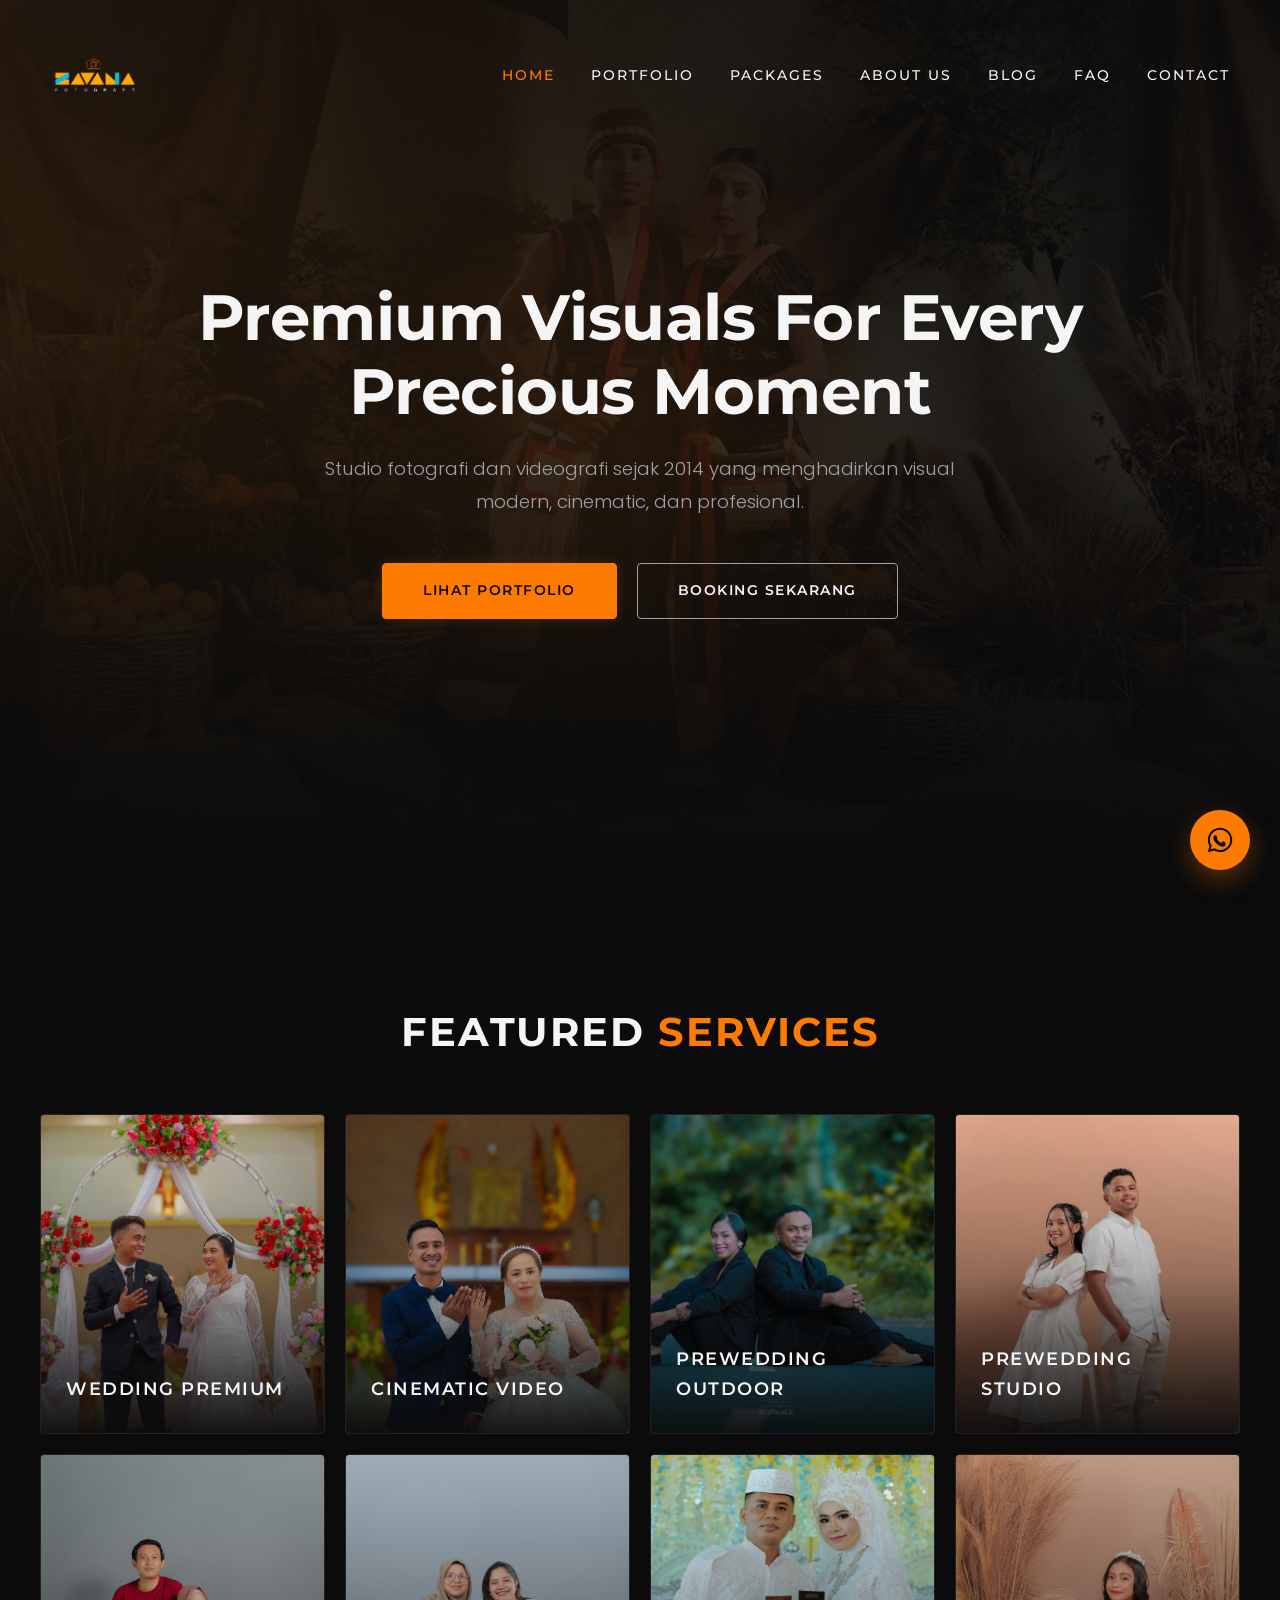
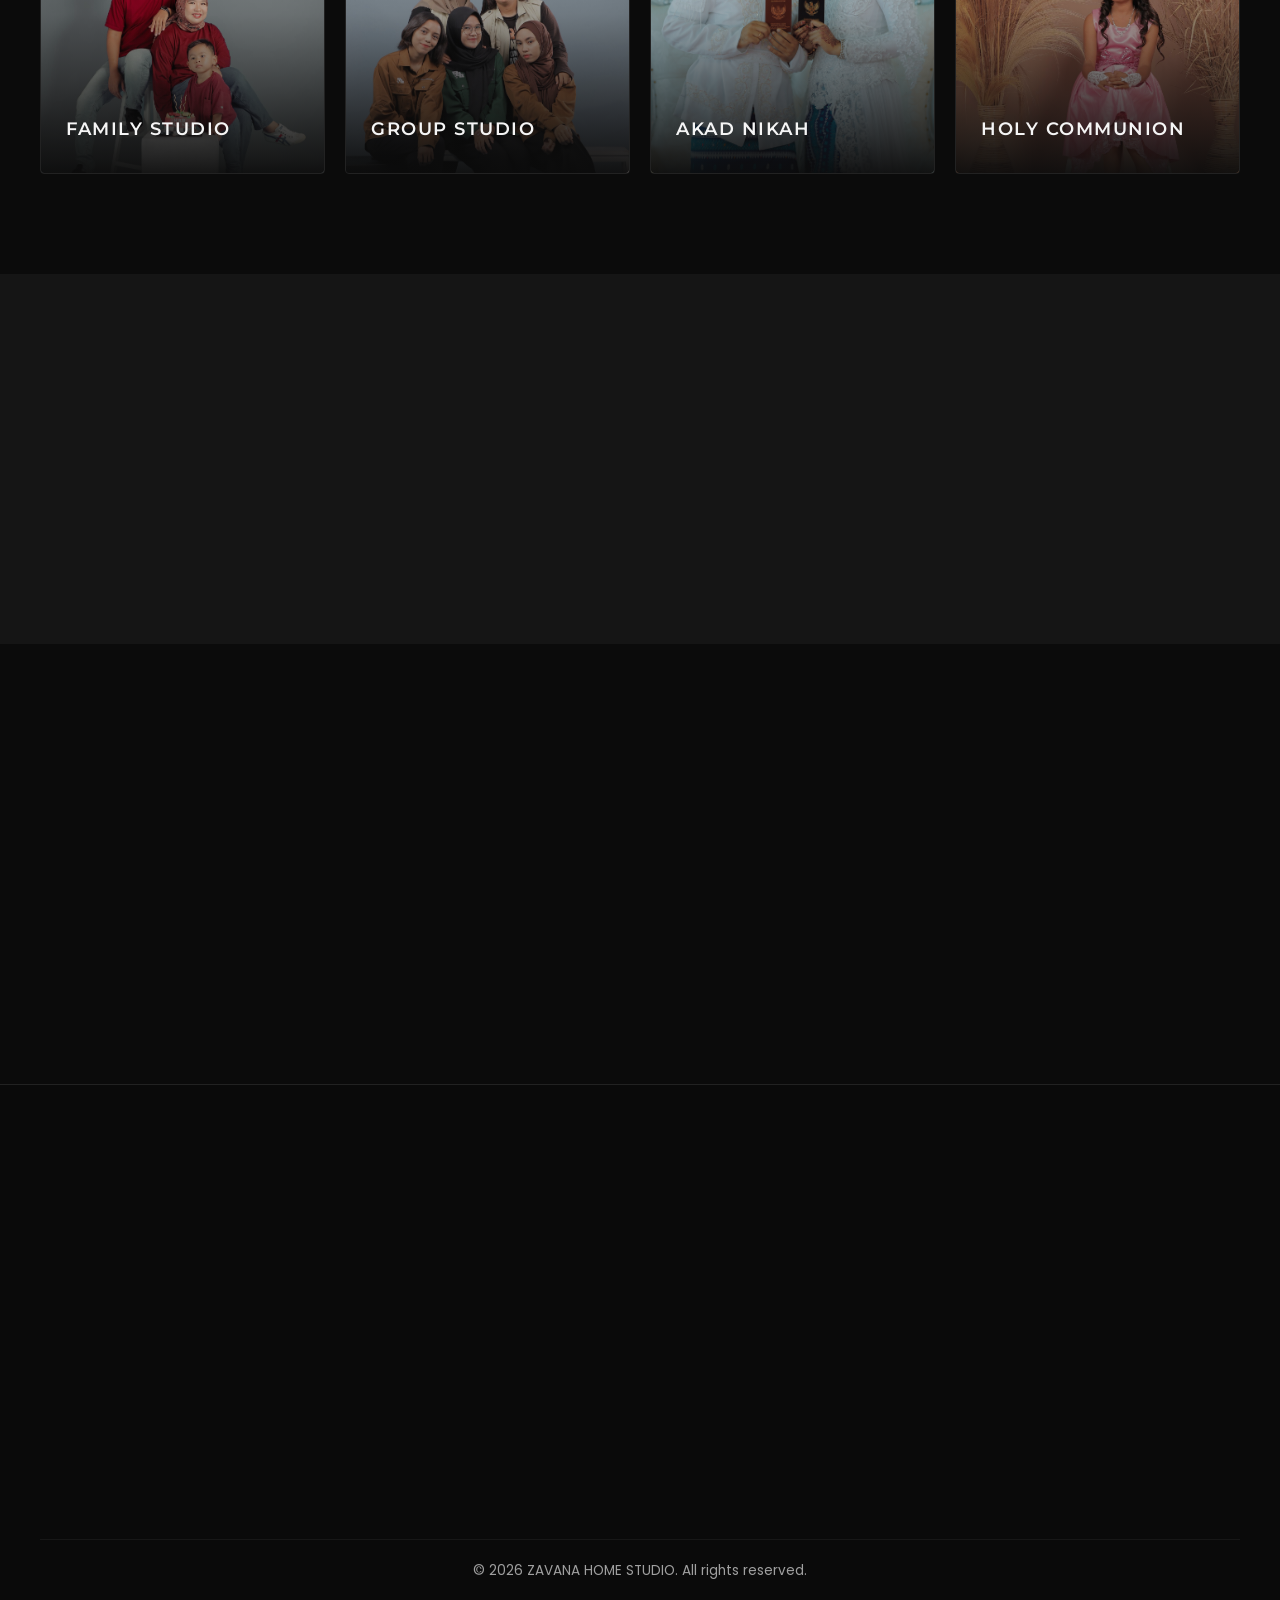
==== commit a76c90a9: "Menambahkan 20 foto ke galeri, update halaman Home, Portofolio, dan interaksi JS" ====
--- a/index.html
+++ b/index.html
@@ -109,6 +109,32 @@
                 <a href="paket.html" class="btn btn-primary">Lihat Daftar Harga & Paket</a>
             </div>
         </section>
+
+        <section class="photo-row-section reveal">
+            <div class="photo-row">
+                <img src="assets/images/gallery/foto-1.jpg" alt="Gallery Zavana 1" loading="lazy">
+                <img src="assets/images/gallery/foto-2.jpg" alt="Gallery Zavana 2" loading="lazy">
+                <img src="assets/images/gallery/foto-3.jpg" alt="Gallery Zavana 3" loading="lazy">
+                <img src="assets/images/gallery/foto-4.jpg" alt="Gallery Zavana 4" loading="lazy">
+                <img src="assets/images/gallery/foto-5.jpg" alt="Gallery Zavana 5" loading="lazy">
+                <img src="assets/images/gallery/foto-6.jpg" alt="Gallery Zavana 6" loading="lazy">
+                <!-- Anda bebas menambahkan foto sebanyak apapun di bawah ini -->
+                <img src="assets/images/gallery/foto-7.jpg" alt="Gallery Zavana 7" loading="lazy">
+                <img src="assets/images/gallery/foto-8.jpg" alt="Gallery Zavana 8" loading="lazy">
+                <img src="assets/images/gallery/foto-9.jpg" alt="Gallery Zavana 9" loading="lazy">
+                <img src="assets/images/gallery/foto-10.jpg" alt="Gallery Zavana 10" loading="lazy">
+                <img src="assets/images/gallery/foto-11.jpg" alt="Gallery Zavana 11" loading="lazy">
+                <img src="assets/images/gallery/foto-12.jpg" alt="Gallery Zavana 12" loading="lazy">
+                <img src="assets/images/gallery/foto-13.jpg" alt="Gallery Zavana 13" loading="lazy">
+                <img src="assets/images/gallery/foto-14.jpg" alt="Gallery Zavana 14" loading="lazy">
+                <img src="assets/images/gallery/foto-15.jpg" alt="Gallery Zavana 15" loading="lazy">
+                <img src="assets/images/gallery/foto-16.jpg" alt="Gallery Zavana 16" loading="lazy">
+                <img src="assets/images/gallery/foto-17.jpg" alt="Gallery Zavana 17" loading="lazy">
+                <img src="assets/images/gallery/foto-18.jpg" alt="Gallery Zavana 18" loading="lazy">
+                <img src="assets/images/gallery/foto-19.jpg" alt="Gallery Zavana 19" loading="lazy">
+                <img src="assets/images/gallery/foto-20.jpg" alt="Gallery Zavana 20" loading="lazy">
+            </div>
+        </section>
     </main>
 
     <footer class="site-footer">
@@ -134,12 +160,13 @@
             <div class="footer-social">
                 <h4>Contact Us</h4>
                 <nav>
-                    <a href="https://wa.me/6282147337116" target="_blank">WhatsApp</a>
-                    <a href="https://www.instagram.com/ockhandtage/" target="_blank">Instagram</a>
-                    <a href="https://www.tiktok.com/@ockhand_tage" target="_blank">TikTok</a>
-                    <a href="https://www.facebook.com/Ockhand/" target="_blank">Facebook</a>
+                    <a href="https://wa.me/6282147337116" target="_blank" rel="noopener noreferrer">WhatsApp</a>
+                    <a href="https://www.instagram.com/ockhandtage/" target="_blank" rel="noopener noreferrer">Instagram</a>
+                    <a href="https://www.tiktok.com/@ockhand_tage" target="_blank" rel="noopener noreferrer">TikTok</a>
+                    <a href="https://www.facebook.com/Ockhand/" target="_blank" rel="noopener noreferrer">Facebook</a>
                     <a href="mailto:oskartage91@gmail.com">Email</a>
-                    <a href="https://maps.app.goo.gl/gDieXaDuc1VqStg48" target="_blank">Lokasi Studio</a>
+                    <a href="https://maps.app.goo.gl/gDieXaDuc1VqStg48" target="_blank" rel="noopener noreferrer">Lokasi Studio</a>
+                    <a href="#" class="share-website-btn">Bagikan Website 🔗</a>
                 </nav>
             </div>
         </div>
@@ -149,12 +176,17 @@
     </footer>
 
     <!-- Floating WhatsApp Button -->
-    <a href="https://wa.me/6282147337116" class="floating-wa reveal active" target="_blank" aria-label="Hubungi via WhatsApp">
+    <a href="https://wa.me/6282147337116" class="floating-wa reveal active" target="_blank" rel="noopener noreferrer" aria-label="Hubungi via WhatsApp">
         <svg xmlns="http://www.w3.org/2000/svg" viewBox="0 0 448 512" width="28" height="28" fill="#0B0B0B">
             <path d="M380.9 97.1C339 55.1 283.2 32 223.9 32c-122.4 0-222 99.6-222 222 0 39.1 10.2 77.3 29.6 111L0 480l117.7-30.9c32.4 17.7 68.9 27 106.1 27h.1c122.3 0 224.1-99.6 224.1-222 0-59.3-25.2-115-67.1-157zm-157 341.6c-33.2 0-65.7-8.9-94-25.7l-6.7-4-69.8 18.3L72 359.2l-4.4-7c-18.5-29.4-28.2-63.3-28.2-98.2 0-101.7 82.8-184.5 184.6-184.5 49.3 0 95.6 19.2 130.4 54.1 34.8 34.9 56.2 81.2 56.1 130.5 0 101.8-84.9 184.6-186.6 184.6zm101.2-138.2c-5.5-2.8-32.8-16.2-37.9-18-5.1-1.9-8.8-2.8-12.5 2.8-3.7 5.6-14.3 18-17.6 21.8-3.2 3.7-6.5 4.2-12 1.4-32.6-16.3-54-29.1-75.5-66-2.1-3.6 2.1-3.2 7.6-14.3 1.4-2.8 1.4-5.6 0-8.3-1.4-2.8-12.5-30.1-17.1-41.2-4.5-10.8-9.1-9.3-12.5-9.5-3.2-.2-6.9-.2-10.6-.2-3.7 0-9.7 1.4-14.8 6.9-5.1 5.6-19.4 19-19.4 46.3 0 27.3 19.9 53.7 22.6 57.4 2.8 3.7 39.1 59.7 94.8 83.8 35.2 15.2 49 16.5 66.6 13.9 10.7-1.6 32.8-13.4 37.4-26.4 4.6-13 4.6-24.1 3.2-26.4-1.3-2.5-5-3.9-10.5-6.6z"/>
         </svg>
     </a>
 
+    <!-- Back to Top Button -->
+    <button id="back-to-top" class="back-to-top" aria-label="Kembali ke Atas">
+        &#8679;
+    </button>
+
     <script src="js/app.js"></script>
 </body>
 </html>
--- a/css/style.css
+++ b/css/style.css
@@ -1199,6 +1199,190 @@
     box-shadow: 0 15px 35px rgba(255, 122, 0, 0.5);
 }
 
+/* --- BACK TO TOP BUTTON --- */
+.back-to-top {
+    position: fixed;
+    bottom: 100px; /* Ditempatkan sedikit di atas tombol WA */
+    right: 30px;
+    background-color: var(--bg-secondary);
+    color: var(--text-primary);
+    width: 45px;
+    height: 45px;
+    border-radius: 50%;
+    border: 1px solid var(--border-color);
+    display: flex;
+    align-items: center;
+    justify-content: center;
+    font-size: 1.2rem;
+    cursor: pointer;
+    z-index: 998;
+    opacity: 0;
+    visibility: hidden;
+    transform: translateY(20px);
+    transition: all 0.4s cubic-bezier(0.2, 0.8, 0.2, 1);
+    box-shadow: 0 5px 15px rgba(0,0,0,0.3);
+}
+.back-to-top.show {
+    opacity: 1;
+    visibility: visible;
+    transform: translateY(0);
+}
+.back-to-top:hover {
+    background-color: var(--accent-orange);
+    color: var(--bg-color);
+    border-color: var(--accent-orange);
+    transform: translateY(-5px);
+}
+
+/* --- PHOTO ROW GALLERY --- */
+.photo-row-section {
+    padding: 20px 0 80px;
+    background-color: var(--bg-secondary);
+    overflow: hidden;
+    width: 100%;
+}
+.photo-row {
+    display: flex;
+    gap: 15px;
+    overflow-x: auto;
+    scroll-snap-type: x mandatory;
+    scrollbar-width: none; /* Menyembunyikan scrollbar di Firefox */
+    -webkit-overflow-scrolling: touch;
+    padding: 0 20px;
+}
+.photo-row::-webkit-scrollbar {
+    display: none; /* Menyembunyikan scrollbar di Chrome/Safari */
+}
+.photo-row img {
+    height: 280px;
+    width: auto;
+    border-radius: 8px;
+    scroll-snap-align: center;
+    flex-shrink: 0;
+    transition: all 0.4s cubic-bezier(0.175, 0.885, 0.32, 1.25); /* Efek sedikit memantul (bouncy) ala Apple */
+    border: 1px solid var(--border-color);
+    transform: scale(0.9);
+    opacity: 0.6;
+}
+.photo-row img.focused {
+    transform: scale(1.02);
+    opacity: 1;
+    border-color: rgba(255, 122, 0, 0.4);
+    box-shadow: 0 10px 25px rgba(255, 122, 0, 0.15);
+}
+
+@media (hover: hover) {
+    /* --- MAC OS DOCK EFFECT --- */
+    /* Matikan efek fokus otomatis saat galeri sedang di-hover agar efek Dock maksimal */
+    .photo-row:not(.is-dragging):hover img, 
+    .photo-row:not(.is-dragging):hover img.focused {
+        transform: scale(0.85);
+        opacity: 0.4;
+        border-color: var(--border-color);
+        box-shadow: none;
+    }
+
+    /* 1. Foto Inti yang sedang ditunjuk kursor (Paling Besar & Menonjol) */
+    .photo-row:not(.is-dragging) img:hover {
+        transform: scale(1.3) !important;
+        opacity: 1 !important;
+        z-index: 10;
+        border-color: var(--accent-orange) !important;
+        box-shadow: 0 15px 40px rgba(255, 122, 0, 0.5) !important;
+    }
+
+    /* 2. Gelombang Pertama: 1 Foto tepat di KANAN dan KIRI foto yang ditunjuk */
+    .photo-row:not(.is-dragging) img:hover + img,
+    .photo-row:not(.is-dragging) img:has(+ img:hover) {
+        transform: scale(1.12) !important;
+        opacity: 0.85 !important;
+        z-index: 9;
+    }
+
+    /* 3. Gelombang Kedua: 2 Foto di KANAN dan KIRI foto yang ditunjuk */
+    .photo-row:not(.is-dragging) img:hover + img + img,
+    .photo-row:not(.is-dragging) img:has(+ img + img:hover) {
+        transform: scale(0.95) !important;
+        opacity: 0.6 !important;
+        z-index: 8;
+    }
+}
+
+/* --- LIGHTBOX MODAL --- */
+.lightbox-modal {
+    display: none;
+    position: fixed;
+    z-index: 3000;
+    left: 0;
+    top: 0;
+    width: 100%;
+    height: 100%;
+    background-color: rgba(5, 5, 5, 0.95);
+    backdrop-filter: blur(10px);
+    -webkit-backdrop-filter: blur(10px);
+    opacity: 0;
+    transition: opacity 0.4s ease;
+}
+.lightbox-modal.show {
+    display: flex;
+    align-items: center;
+    justify-content: center;
+    opacity: 1;
+}
+.lightbox-content {
+    max-width: 90%;
+    max-height: 85vh;
+    border-radius: 4px;
+    box-shadow: 0 10px 40px rgba(0,0,0,0.5);
+    transform: scale(0.8);
+    transition: transform 0.4s cubic-bezier(0.2, 0.8, 0.2, 1);
+    object-fit: contain;
+}
+.lightbox-modal.show .lightbox-content {
+    transform: scale(1);
+}
+.lightbox-close {
+    position: absolute;
+    top: 20px;
+    right: 35px;
+    color: var(--text-primary);
+    font-size: 40px;
+    font-weight: 300;
+    transition: 0.3s;
+    cursor: pointer;
+}
+.lightbox-close:hover {
+    color: var(--accent-orange);
+    transform: scale(1.1);
+}
+
+/* --- PORTFOLIO GALLERY GRID --- */
+.gallery-grid {
+    column-count: 3;
+    column-gap: 20px;
+    margin-bottom: 60px;
+}
+.gallery-img {
+    width: 100%;
+    height: auto;
+    display: block;
+    margin-bottom: 20px;
+    break-inside: avoid;
+    -webkit-column-break-inside: avoid;
+    border-radius: 8px;
+    cursor: zoom-in;
+    background-color: var(--bg-secondary);
+    transition: all 0.4s cubic-bezier(0.2, 0.8, 0.2, 1);
+    border: 1px solid var(--border-color);
+}
+.gallery-img:hover {
+    transform: scale(1.03);
+    border-color: var(--accent-orange);
+    box-shadow: 0 15px 35px rgba(255, 122, 0, 0.15);
+    position: relative;
+    z-index: 1;
+}
+
 /* --- BLOG SECTION --- */
 .blog-grid {
     display: grid;
@@ -1263,6 +1447,23 @@
     background-color: var(--bg-color);
     border-radius: 8px;
     margin-bottom: 20px;
+}
+
+/* --- SCROLL PROGRESS BAR --- */
+.scroll-progress-container {
+    position: fixed;
+    top: 0;
+    left: 0;
+    width: 100%;
+    height: 3px;
+    background: transparent;
+    z-index: 9999;
+}
+.scroll-progress-bar {
+    height: 100%;
+    background: var(--accent-orange);
+    width: 0%;
+    box-shadow: 0 0 10px rgba(255, 122, 0, 0.5);
 }
 
 /* --- RESPONSIVE MEDIA QUERIES --- */
@@ -1341,6 +1542,12 @@
         font-size: 1.15rem;
     }
     
+    /* Mobile tweaks for Photo Row */
+    .photo-row img {
+        height: 220px;
+        border-radius: 6px;
+    }
+
     /* Mobile tweaks for Blog Modal */
     .blog-modal-wrapper {
         padding: 20px;
@@ -1373,6 +1580,13 @@
     }
     .pricing-content {
         padding: 20px; /* Mengurangi ruang kosong berlebih di dalam kartu harga */
+    }
+    .gallery-grid {
+        column-count: 2;
+        column-gap: 12px;
+    }
+    .gallery-img {
+        margin-bottom: 12px;
     }
     .portfolio-grid {
         grid-template-columns: repeat(auto-fill, minmax(250px, 1fr));
@@ -1414,4 +1628,11 @@
         width: 90%;
         text-align: center;
     }
-}
+    .back-to-top {
+        bottom: 80px;
+        right: 20px;
+        width: 40px;
+        height: 40px;
+        font-size: 1rem;
+    }
+}
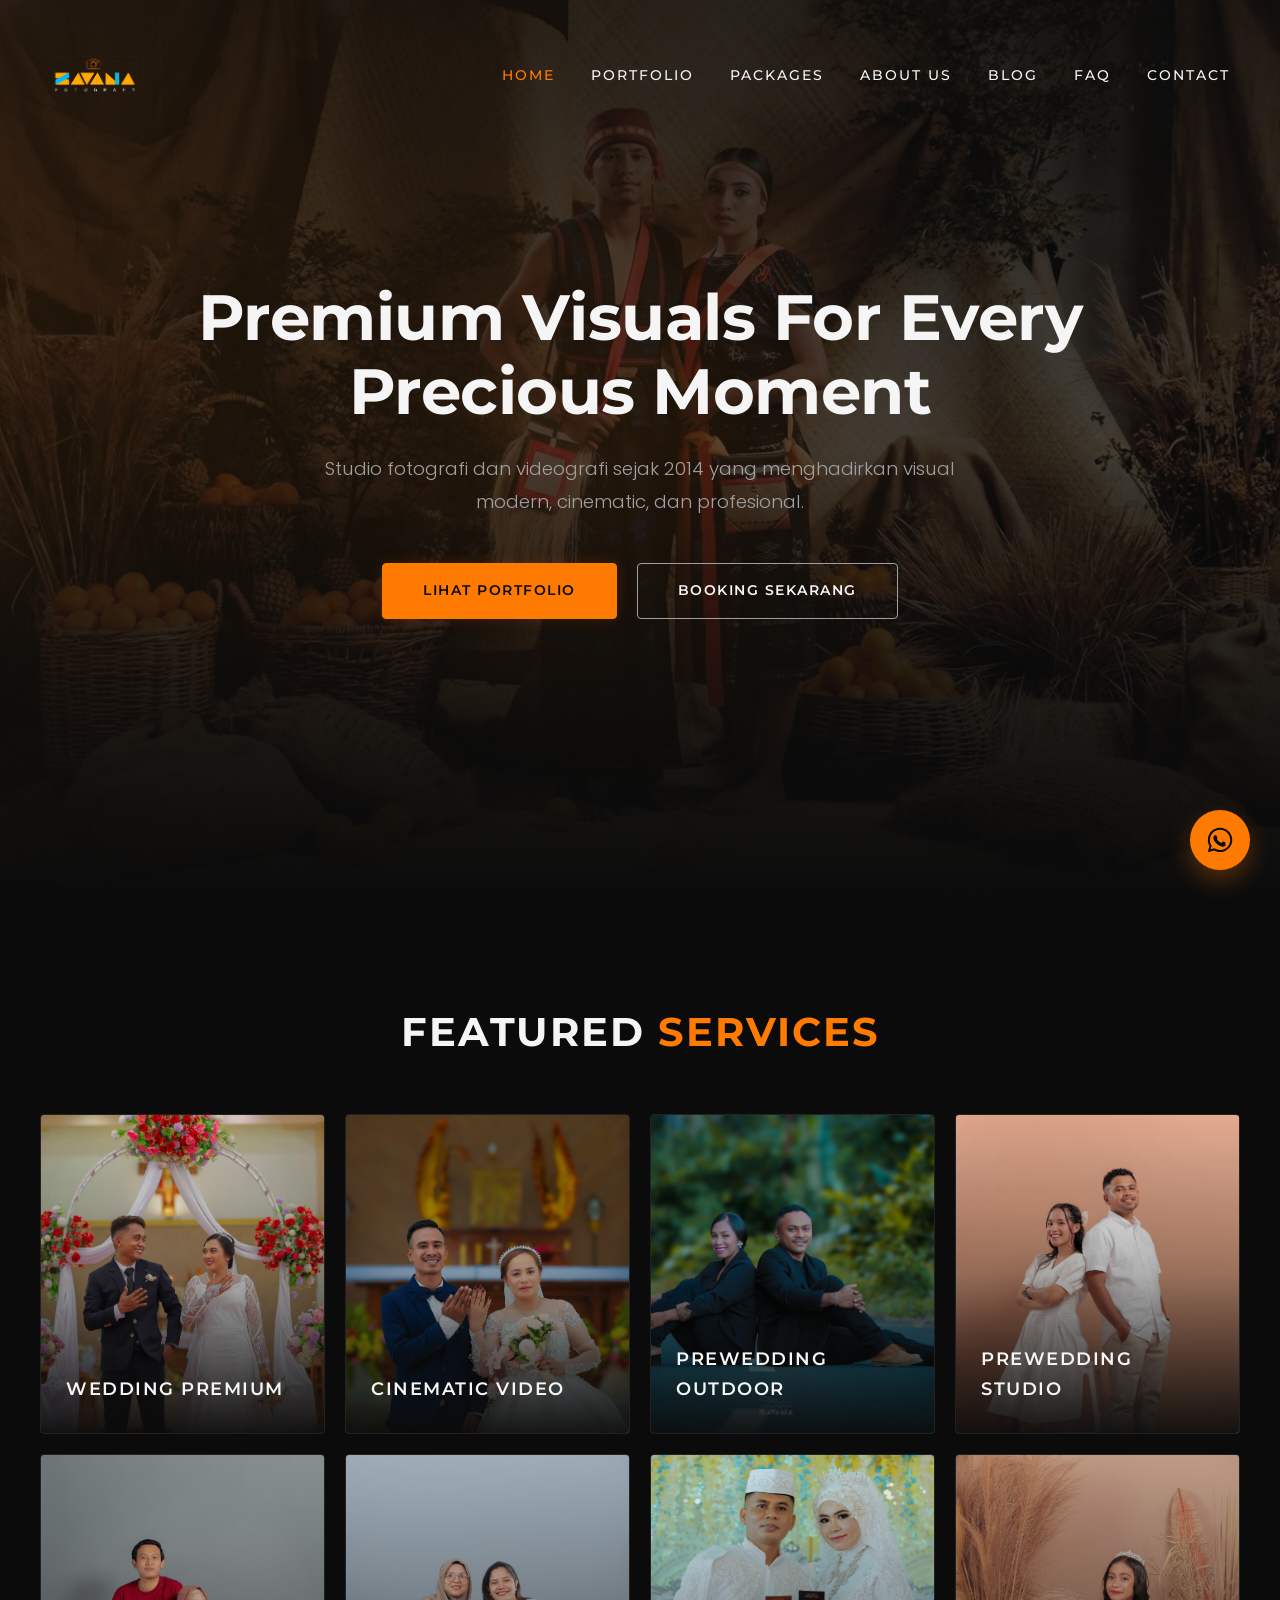
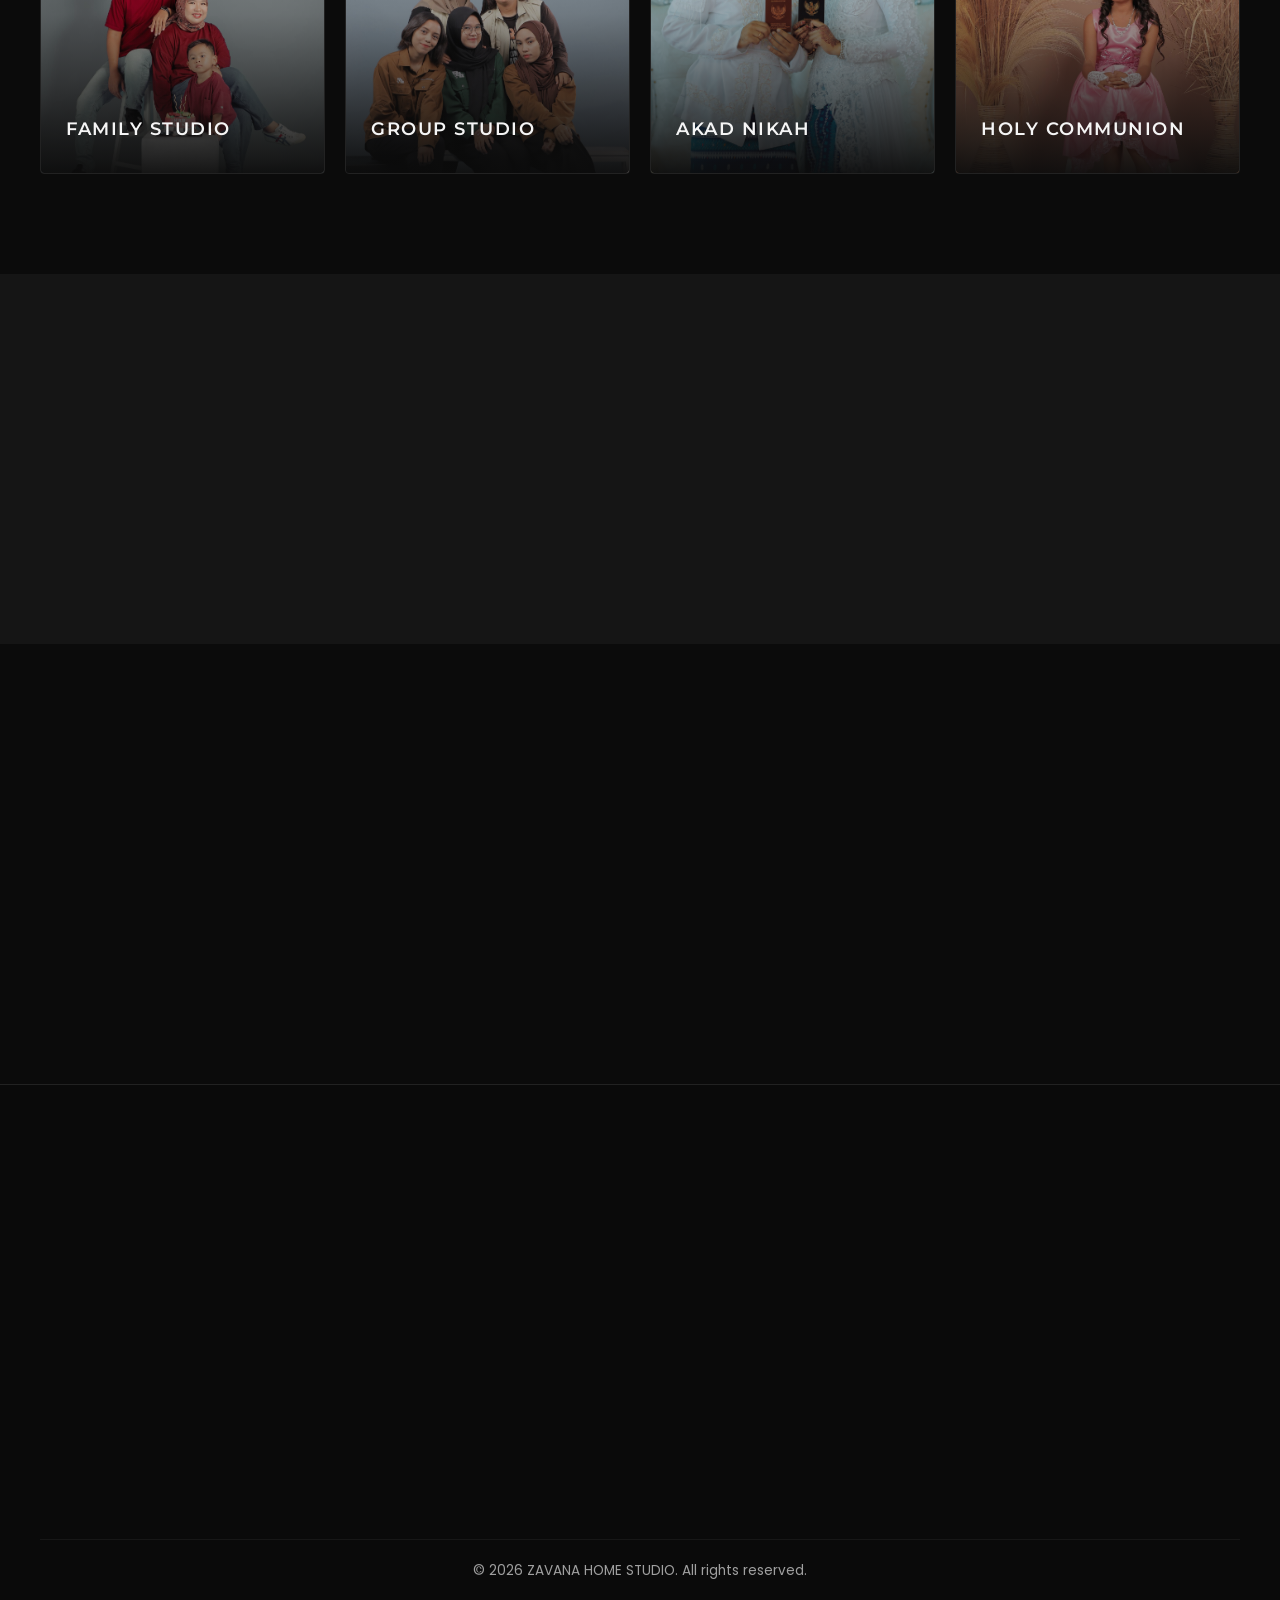
==== commit 47ac0a41: "Memperbaiki animasi dan detail teks sertifikat US Consulate di halaman About Us" ====
--- a/index.html
+++ b/index.html
@@ -50,7 +50,7 @@
     </header>
 
     <main>
-        <section class="hero cinematic-overlay" style="background-image: radial-gradient(circle at top left, rgba(255, 122, 0, 0.25) 0%, transparent 60%), linear-gradient(rgba(11, 11, 11, 0.70), rgba(11, 11, 11, 0.85)), url('assets/images/hero-background.jpg'); background-size: cover; background-position: center;">
+        <section class="hero cinematic-overlay" style="background-image: radial-gradient(circle at top left, rgba(255, 122, 0, 0.25) 0%, transparent 60%), linear-gradient(rgba(11, 11, 11, 0.45), rgba(11, 11, 11, 0.60)), url('assets/images/hero-background.jpg'); background-size: cover; background-position: center;">
             <div class="hero-bg-glow"></div>
             <div class="hero-content">
                 <h1 class="hero-title">Premium Visuals For Every Precious Moment</h1>
--- a/css/style.css
+++ b/css/style.css
@@ -732,7 +732,6 @@
     transform: translate(-50%, -50%);
     width: 100%;
     height: 100%;
-    background: radial-gradient(circle, rgba(255, 122, 0, 0.15) 0%, rgba(11, 11, 11, 0) 70%);
     background: radial-gradient(circle, rgba(255, 122, 0, 0.06) 0%, rgba(11, 11, 11, 0) 70%);
     z-index: 0;
     pointer-events: none;
@@ -782,7 +781,6 @@
     max-width: 220px; /* Diatur berdasarkan lebar agar sejajar dengan panjang teks nama */
     height: auto;
     opacity: 0.85;
-    margin-bottom: -35px; /* Margin negatif diperbesar lagi agar lebih turun menempel di nama */
     margin-bottom: -55px; /* Margin negatif ditarik ekstrim agar tanda tangan persis menempel di nama */
     filter: brightness(0) invert(1); /* Mengubah warna hitam pada gambar menjadi putih murni */
 }
@@ -1055,6 +1053,20 @@
     color: var(--text-secondary);
     text-transform: uppercase;
     letter-spacing: 1.5px;
+}
+
+/* --- SUBMIT TESTIMONIAL FORM --- */
+.submit-testimonial {
+    margin-top: 60px;
+    max-width: 600px;
+    margin-left: auto;
+    margin-right: auto;
+}
+.submit-testimonial-title {
+    font-family: var(--font-heading);
+    font-size: 2rem;
+    text-align: center;
+    margin-bottom: 30px;
 }
 
 /* --- FOOTER --- */
@@ -1608,8 +1620,30 @@
         height: 35px;
         font-size: 28px;
     }
+    .testimonials-section {
+        padding: 30px 20px;
+    }
     .testimonial-card {
-        padding: 20px 15px; /* Mengurangi ruang kosong di sisi kiri-kanan teks ulasan */
+        padding: 10px 15px;
+    }
+    .quote-icon {
+        font-size: 2rem;
+        margin-bottom: 0;
+    }
+    .testimonial-text {
+        font-size: 0.85rem;
+        line-height: 1.5;
+        margin: 0 auto 15px;
+        max-width: 260px; /* Mengunci lebar teks agar pas di tengah (seukuran Story) */
+    }
+    .testimonial-author {
+        padding-top: 10px;
+    }
+    .testimonial-name {
+        font-size: 0.85rem;
+    }
+    .testimonial-package {
+        font-size: 0.65rem;
     }
     .faq-question {
         padding: 15px 20px;
@@ -1617,6 +1651,13 @@
     }
     .faq-answer p {
         padding: 0 20px 20px;
+    }
+    .submit-testimonial {
+        margin-top: 40px;
+    }
+    .submit-testimonial-title {
+        font-size: 1.5rem;
+        margin-bottom: 20px;
     }
     .floating-wa {
         bottom: 20px;
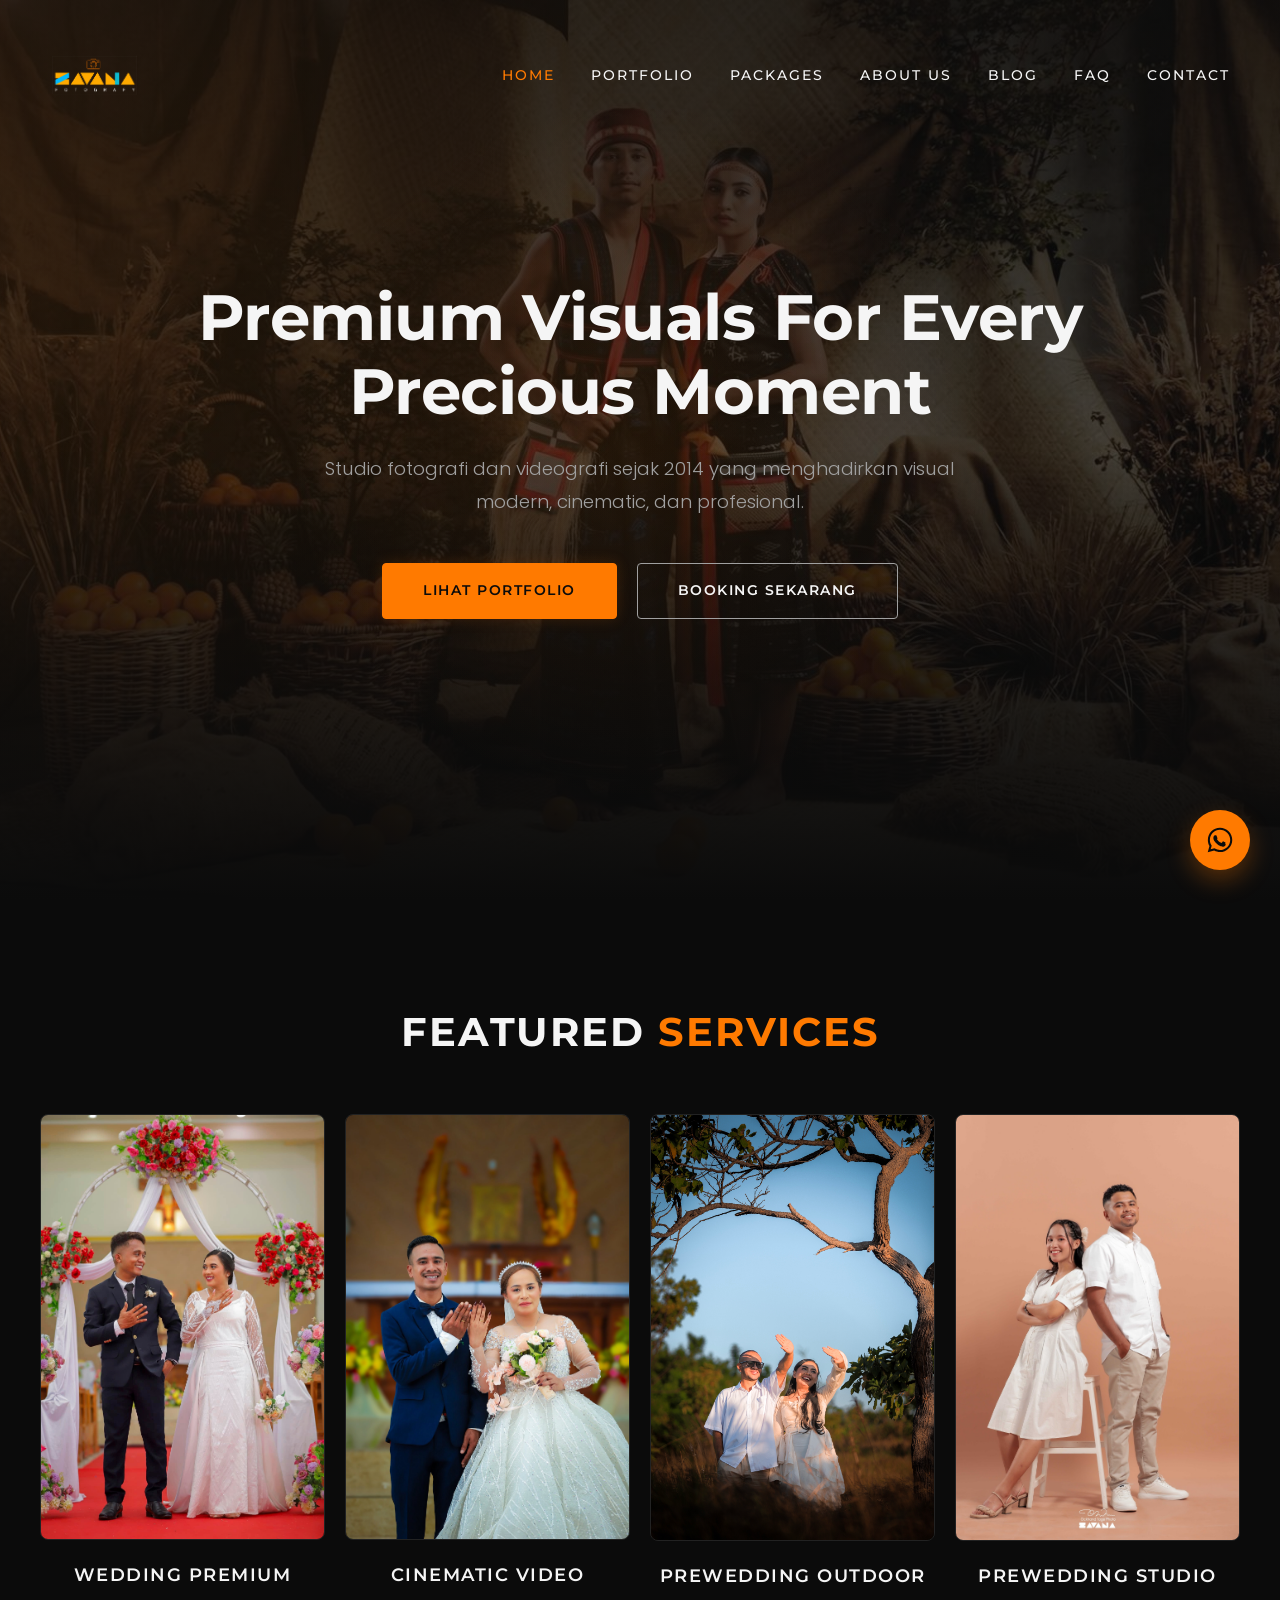
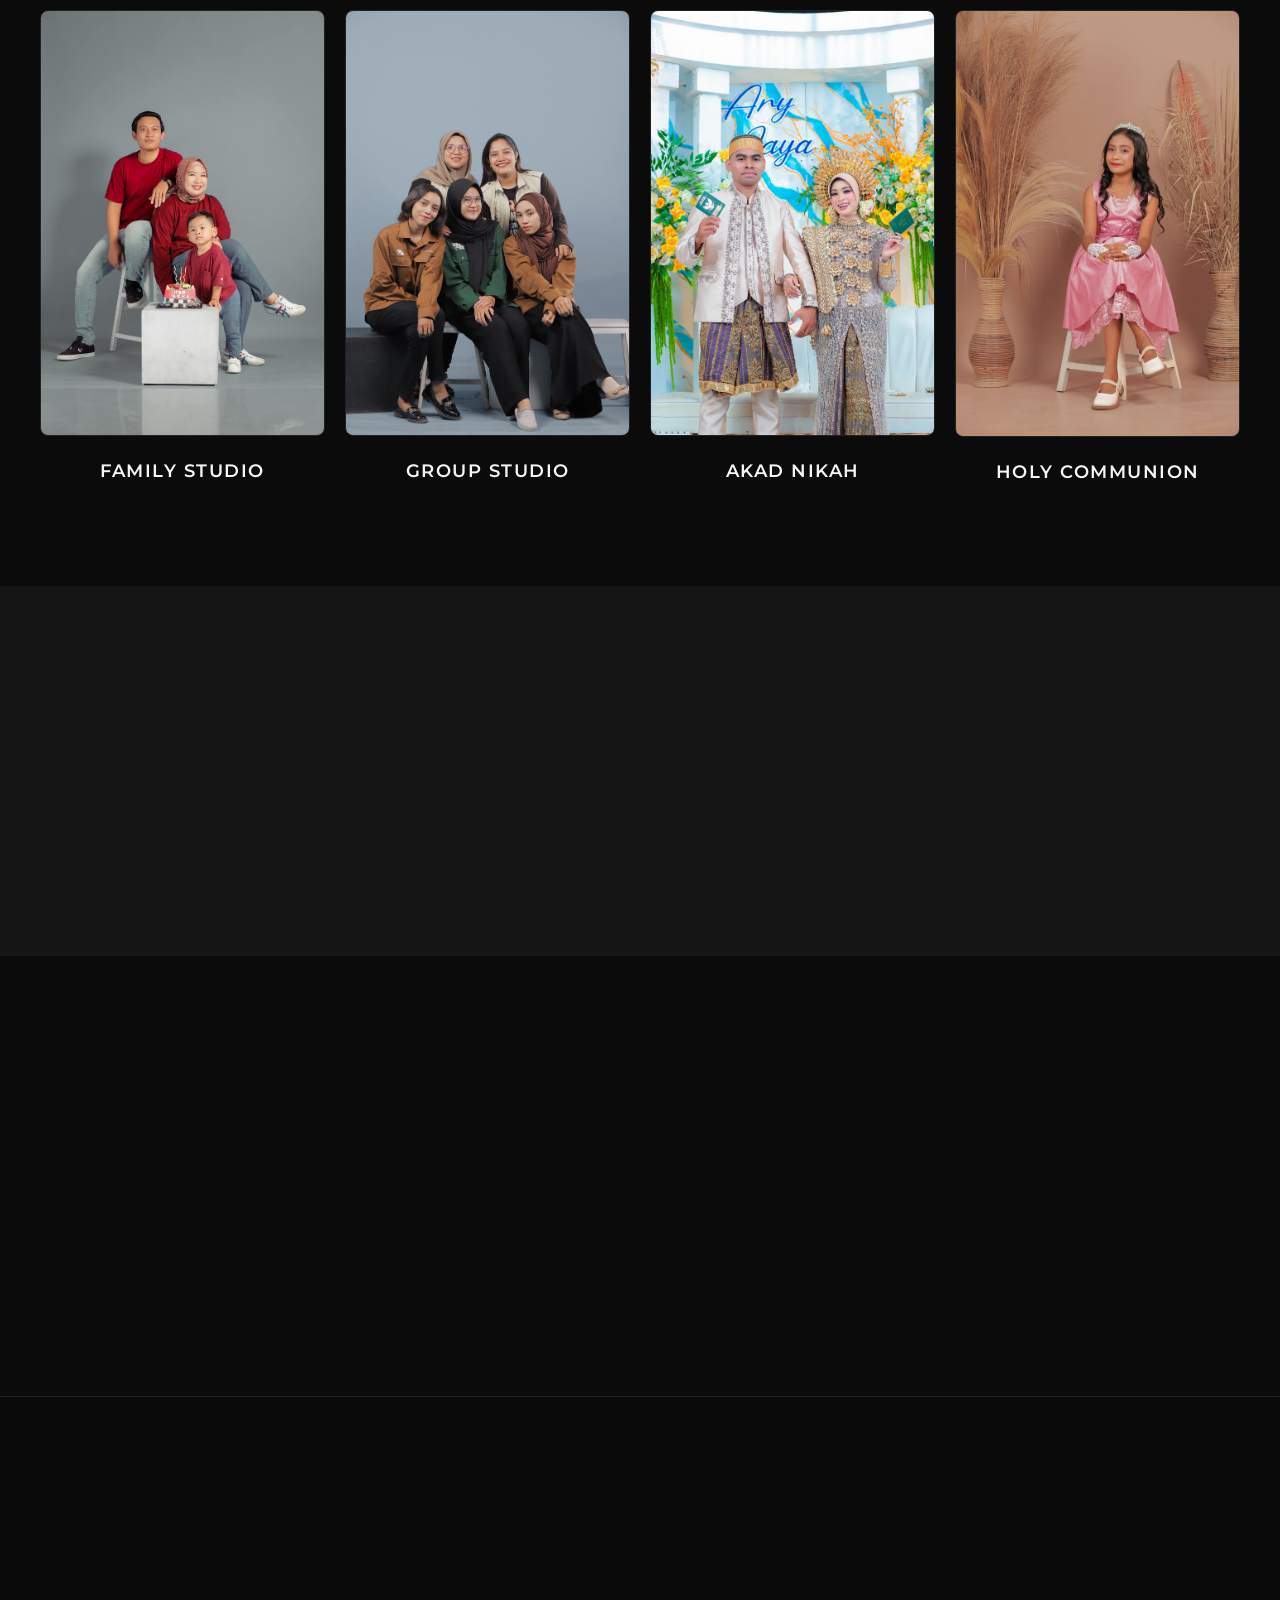
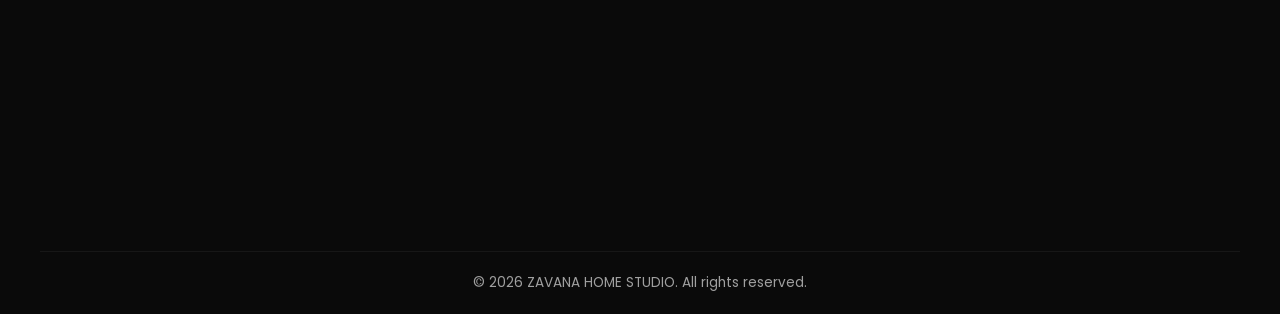
==== commit 60846af7: "Memperbarui ukuran bingkai layanan agar responsif mengikuti ukuran asli foto" ====
--- a/index.html
+++ b/index.html
@@ -66,35 +66,51 @@
             <h2 class="section-title">Featured <span>Services</span></h2>
             <div class="services-grid">
                 <a href="portfolio.html" class="service-card">
-                    <div class="service-bg" style="background-image: url('assets/images/wedding/wedding-premium.jpg');"></div>
+                    <div class="service-img-wrapper">
+                        <img src="assets/images/wedding/wedding-premium.jpg" alt="Wedding Premium" class="service-img" loading="lazy">
+                    </div>
                     <h3>Wedding Premium</h3>
                 </a>
                 <a href="portfolio.html" class="service-card">
-                    <div class="service-bg" style="background-image: url('assets/images/wedding/wedding-cinematic.jpg');"></div>
+                    <div class="service-img-wrapper">
+                        <img src="assets/images/wedding/wedding-cinematic.jpg" alt="Cinematic Video" class="service-img" loading="lazy">
+                    </div>
                     <h3>Cinematic Video</h3>
                 </a>
                 <a href="portfolio.html" class="service-card">
-                    <div class="service-bg" style="background-image: url('assets/images/prewedding/prewed-premium.jpg');"></div>
+                    <div class="service-img-wrapper">
+                        <img src="assets/images/prewedding/prewed-premium.jpg" alt="Prewedding Outdoor" class="service-img" loading="lazy">
+                    </div>
                     <h3>Prewedding Outdoor</h3>
                 </a>
                 <a href="portfolio.html" class="service-card">
-                    <div class="service-bg" style="background-image: url('assets/images/studio/prewed-studio.jpg');"></div>
+                    <div class="service-img-wrapper">
+                        <img src="assets/images/studio/prewed-studio.jpg" alt="Prewedding Studio" class="service-img" loading="lazy">
+                    </div>
                     <h3>Prewedding Studio</h3>
                 </a>
                 <a href="portfolio.html" class="service-card">
-                    <div class="service-bg" style="background-image: url('assets/images/studio/family-studio.jpg');"></div>
+                    <div class="service-img-wrapper">
+                        <img src="assets/images/studio/family-studio.jpg" alt="Family Studio" class="service-img" loading="lazy">
+                    </div>
                     <h3>Family Studio</h3>
                 </a>
                 <a href="portfolio.html" class="service-card">
-                    <div class="service-bg" style="background-image: url('assets/images/studio/group-studio.jpg');"></div>
+                    <div class="service-img-wrapper">
+                        <img src="assets/images/studio/group-studio.jpg" alt="Group Studio" class="service-img" loading="lazy">
+                    </div>
                     <h3>Group Studio</h3>
                 </a>
                 <a href="portfolio.html" class="service-card">
-                    <div class="service-bg" style="background-image: url('assets/images/wedding/akad-muslim.jpg');"></div>
+                    <div class="service-img-wrapper">
+                        <img src="assets/images/wedding/akad-muslim.jpg" alt="Akad Nikah" class="service-img" loading="lazy">
+                    </div>
                     <h3>Akad Nikah</h3>
                 </a>
                 <a href="portfolio.html" class="service-card">
-                    <div class="service-bg" style="background-image: url('assets/images/studio/holy-communion.jpg');"></div>
+                    <div class="service-img-wrapper">
+                        <img src="assets/images/studio/holy-communion.jpg" alt="Holy Communion" class="service-img" loading="lazy">
+                    </div>
                     <h3>Holy Communion</h3>
                 </a>
             </div>
--- a/css/style.css
+++ b/css/style.css
@@ -311,71 +311,80 @@
     display: grid;
     grid-template-columns: repeat(auto-fill, minmax(260px, 1fr));
     gap: 20px;
+    align-items: start;
     max-width: 1200px;
     margin: 0 auto;
 }
 
 .service-card {
     position: relative;
-    height: 320px;
+    height: auto;
+    display: flex;
+    flex-direction: column;
+    padding: 0;
+    text-decoration: none;
+    border: none;
+    background-color: transparent;
+    border-radius: 0;
+    overflow: visible;
+}
+
+.service-img-wrapper {
+    position: relative;
+    width: 100%;
+    border-radius: 8px;
+    overflow: hidden;
     border: 1px solid var(--border-color);
-    display: flex;
-    align-items: flex-end;
-    padding: 30px 25px;
-    text-decoration: none;
-    overflow: hidden;
     transition: all 0.5s cubic-bezier(0.2, 0.8, 0.2, 1);
-    border-radius: 4px;
-}
-
-.service-bg {
-    position: absolute;
-    inset: 0;
-    background-color: var(--bg-secondary);
-    background-size: cover;
-    background-position: center 15%;
+}
+
+.service-img {
+    display: block;
+    width: 100%;
+    height: auto;
     transition: transform 0.8s cubic-bezier(0.2, 0.8, 0.2, 1);
-    z-index: 0;
 }
 
 .service-card::after {
-    content: '';
-    position: absolute;
-    inset: 0;
-    background: linear-gradient(to top, rgba(11, 11, 11, 0.95) 0%, rgba(11, 11, 11, 0.3) 50%, rgba(11, 11, 11, 0) 100%);
-    z-index: 1;
-    transition: all 0.5s ease;
+    display: none;
 }
 
 .service-card:hover {
+    transform: none;
+}
+
+.service-card:hover .service-img-wrapper {
     transform: translateY(-8px);
     border-color: var(--accent-orange);
     box-shadow: 0 15px 35px rgba(255, 122, 0, 0.12);
 }
 
-.service-card:hover .service-bg {
-    transform: scale(1.1);
+.service-card:hover .service-img {
+    transform: scale(1.08);
 }
 
 .service-card:hover::after {
-    background: linear-gradient(to top, rgba(11, 11, 11, 0.98) 0%, rgba(11, 11, 11, 0.5) 50%, rgba(255, 122, 0, 0.1) 100%);
+    display: none;
 }
 
 .service-card h3 {
     position: relative;
     z-index: 2;
+    width: 100%;
+    background: transparent;
     color: var(--text-primary);
     font-size: 1.15rem;
     font-weight: 600;
     text-transform: uppercase;
     letter-spacing: 1.5px;
     margin: 0;
-    transition: transform 0.5s ease, color 0.3s ease;
+    padding: 20px 0 0 0;
+    text-align: center;
+    transition: color 0.3s ease;
 }
 
 .service-card:hover h3 {
     color: var(--accent-orange);
-    transform: translateY(-5px);
 }
 
 /* --- PAGES & GRIDS --- */
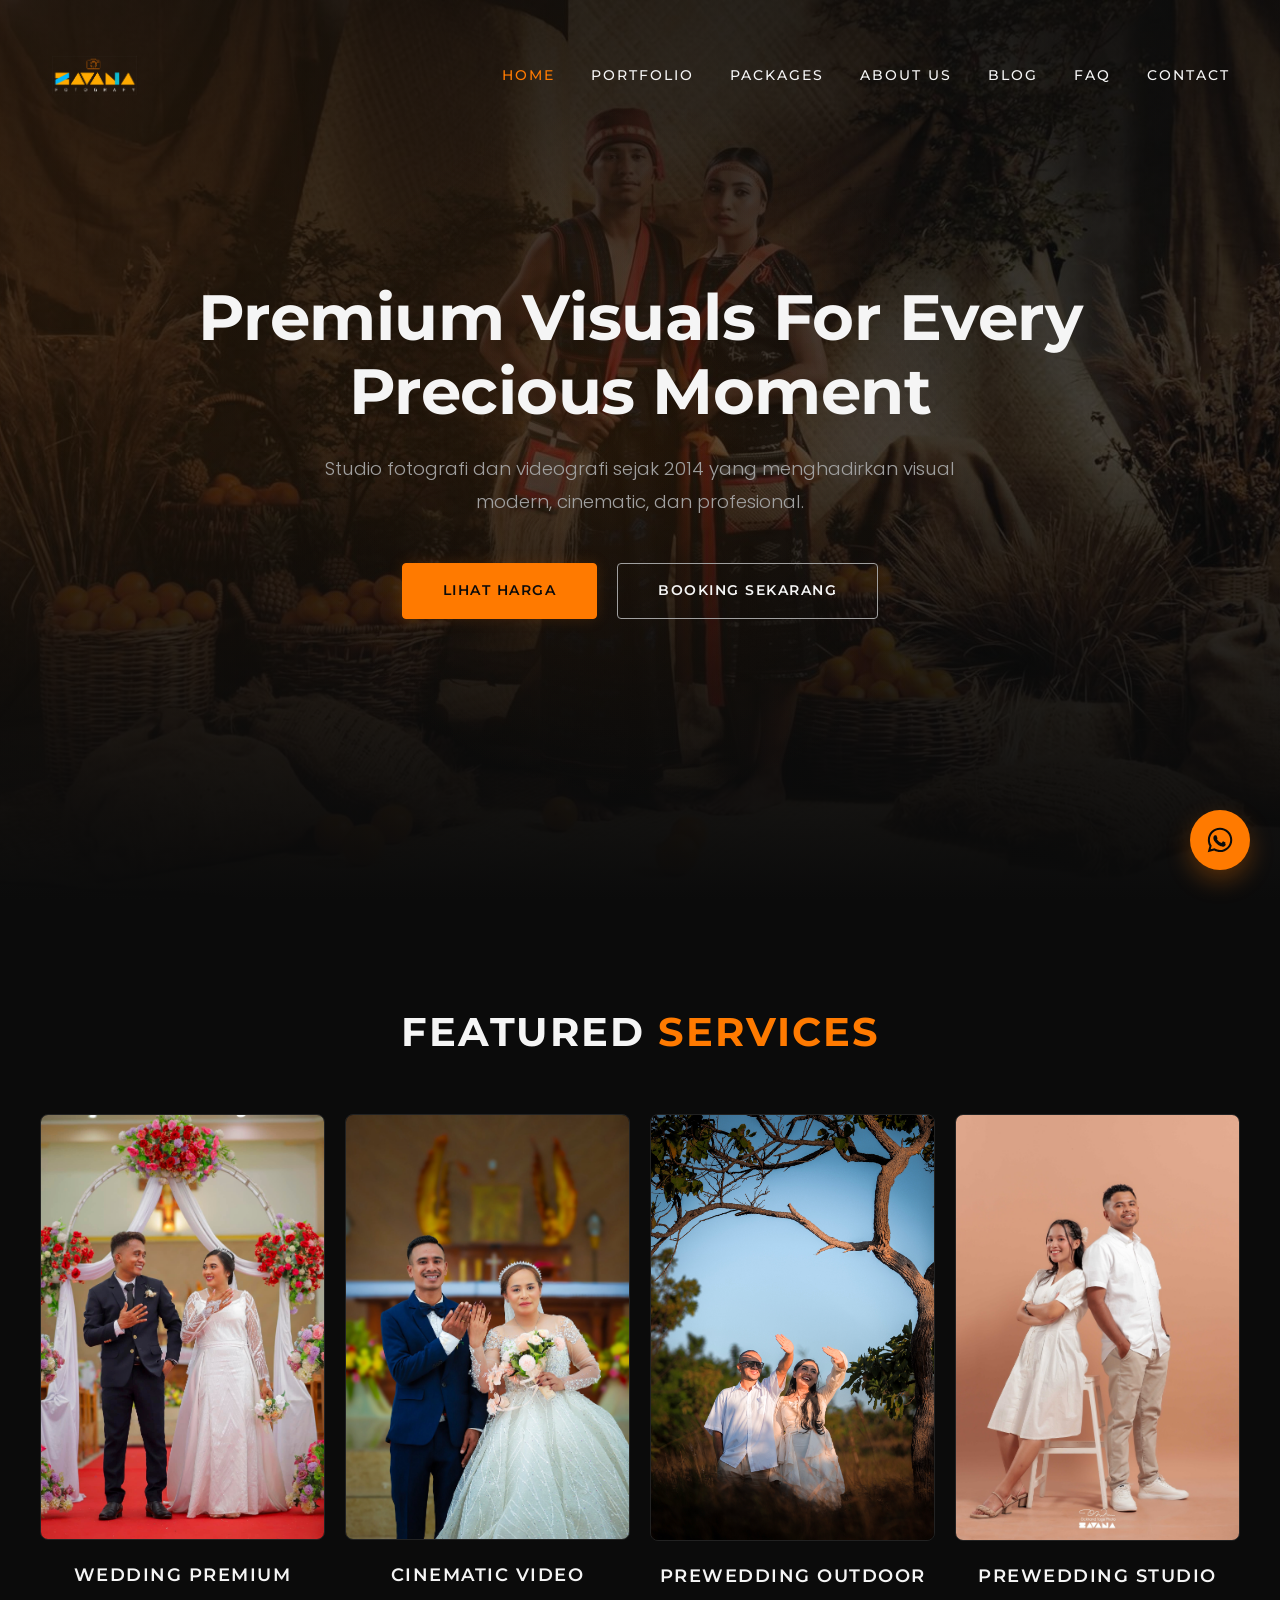
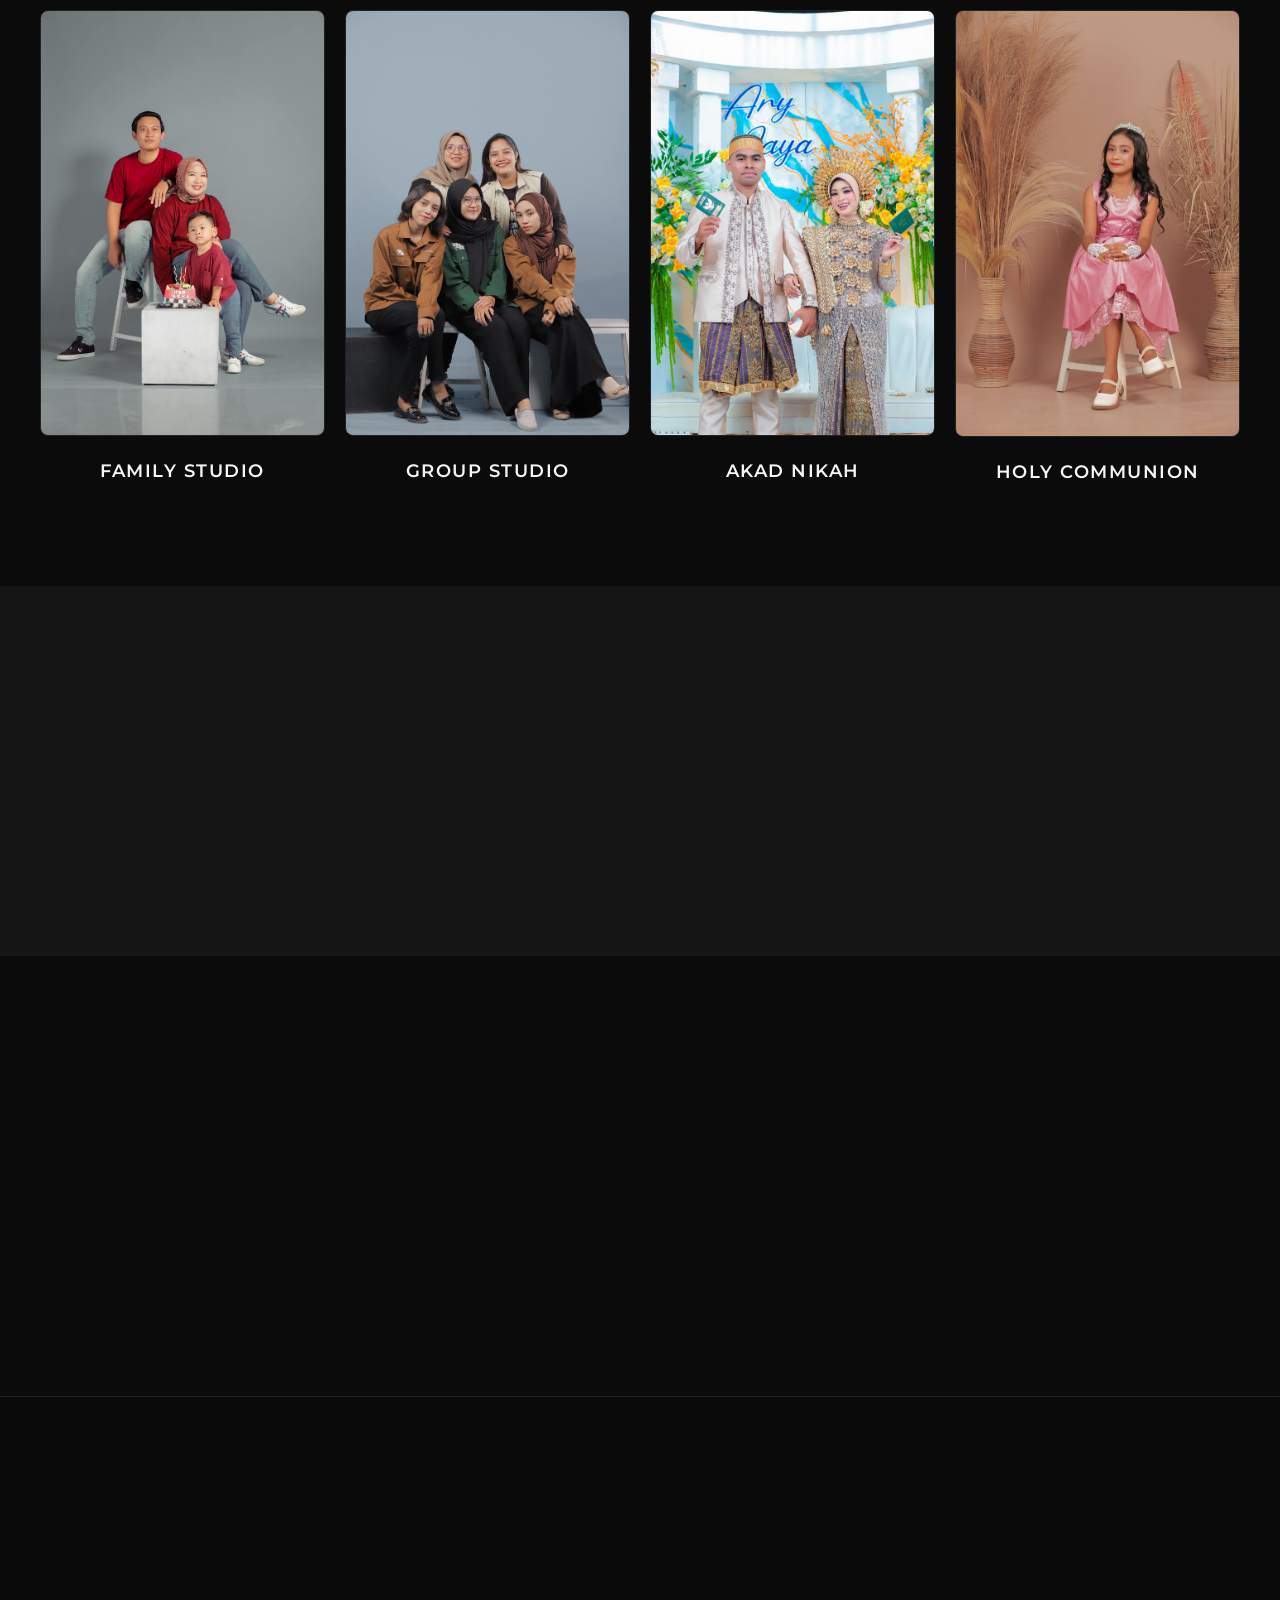
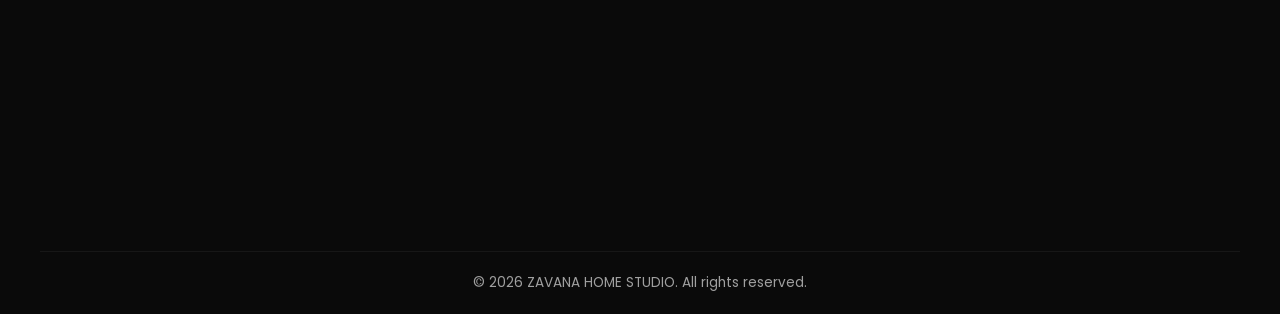
==== commit 2dfb035e: "feat(beranda): lokalisasi tombol CTA menjadi 'Lihat Harga'" ====
--- a/index.html
+++ b/index.html
@@ -56,7 +56,7 @@
                 <h1 class="hero-title">Premium Visuals For Every Precious Moment</h1>
                 <p class="hero-desc">Studio fotografi dan videografi sejak 2014 yang menghadirkan visual modern, cinematic, dan profesional.</p>
                 <div class="hero-actions">
-                    <a href="portfolio.html" class="btn btn-primary">Lihat Portfolio</a>
+                    <a href="paket.html" class="btn btn-primary">Lihat Harga</a>
                     <a href="kontak.html" class="btn btn-secondary">Booking Sekarang</a>
                 </div>
             </div>
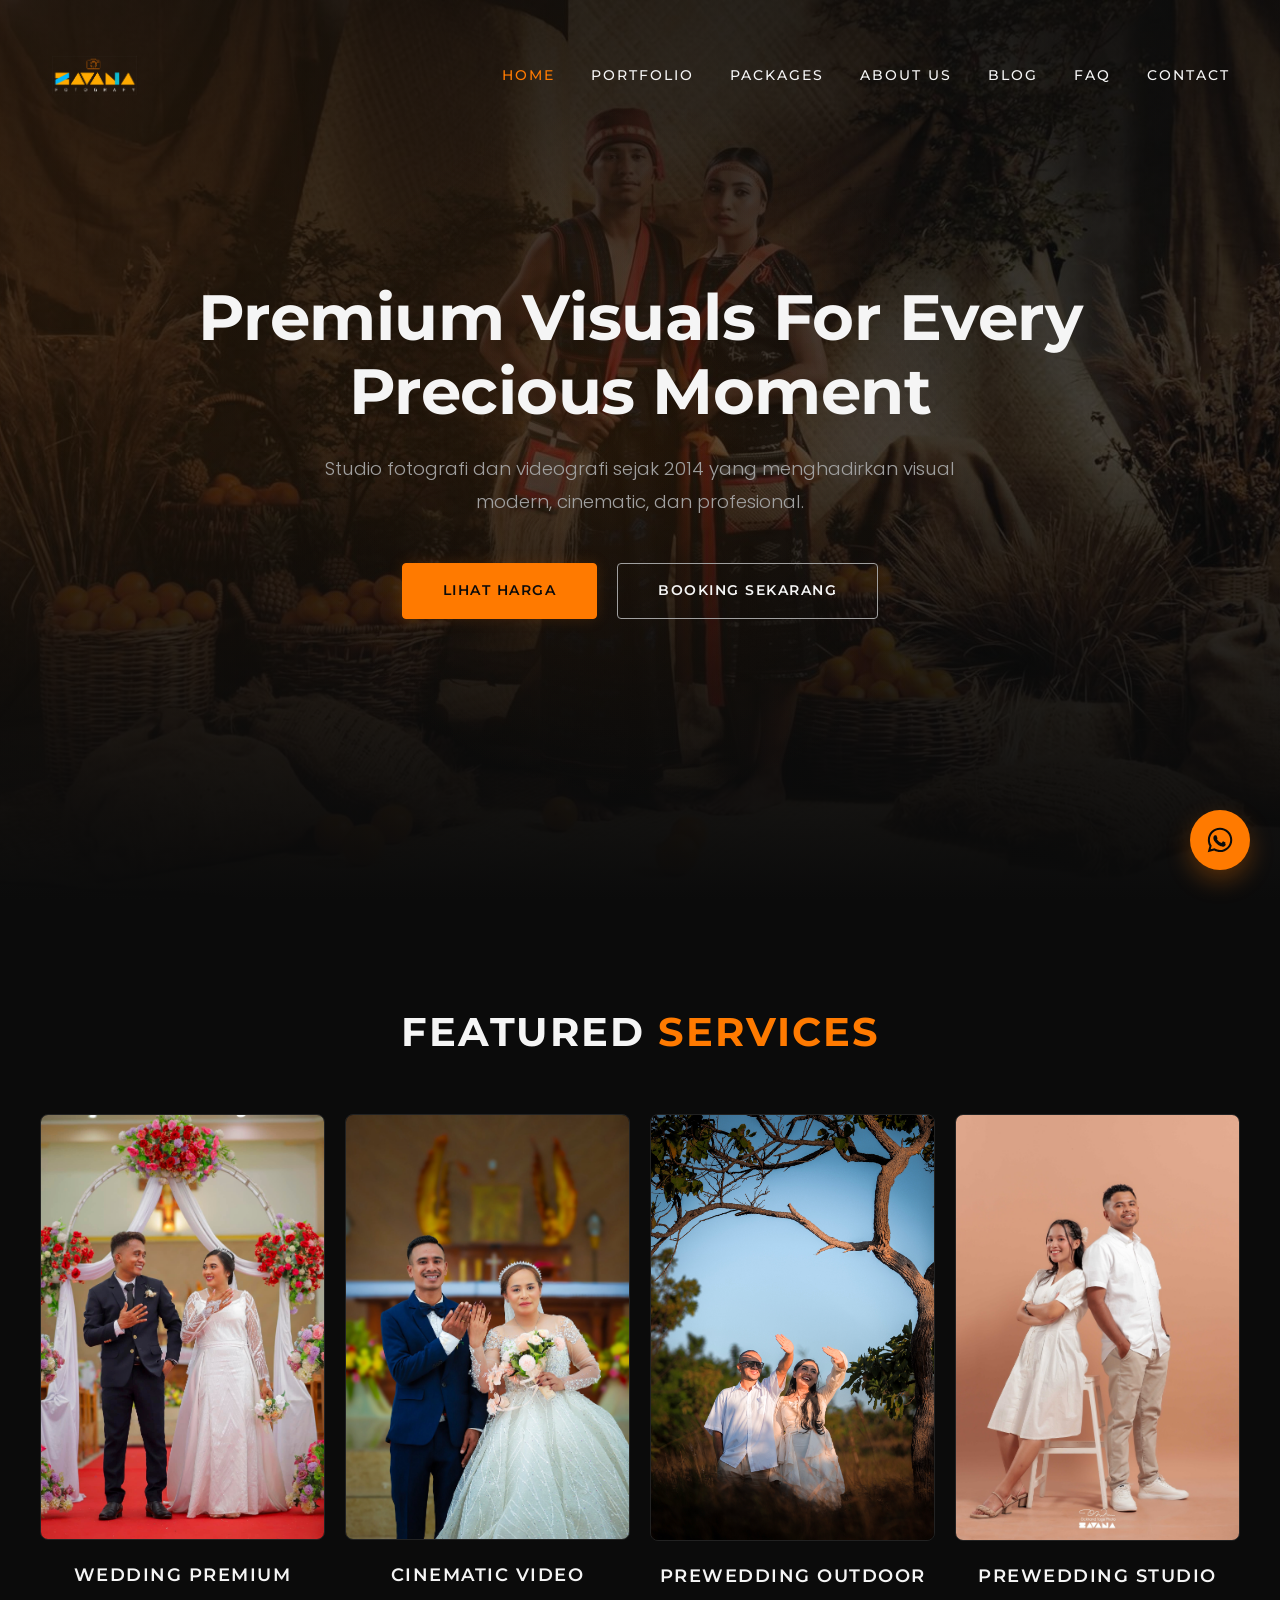
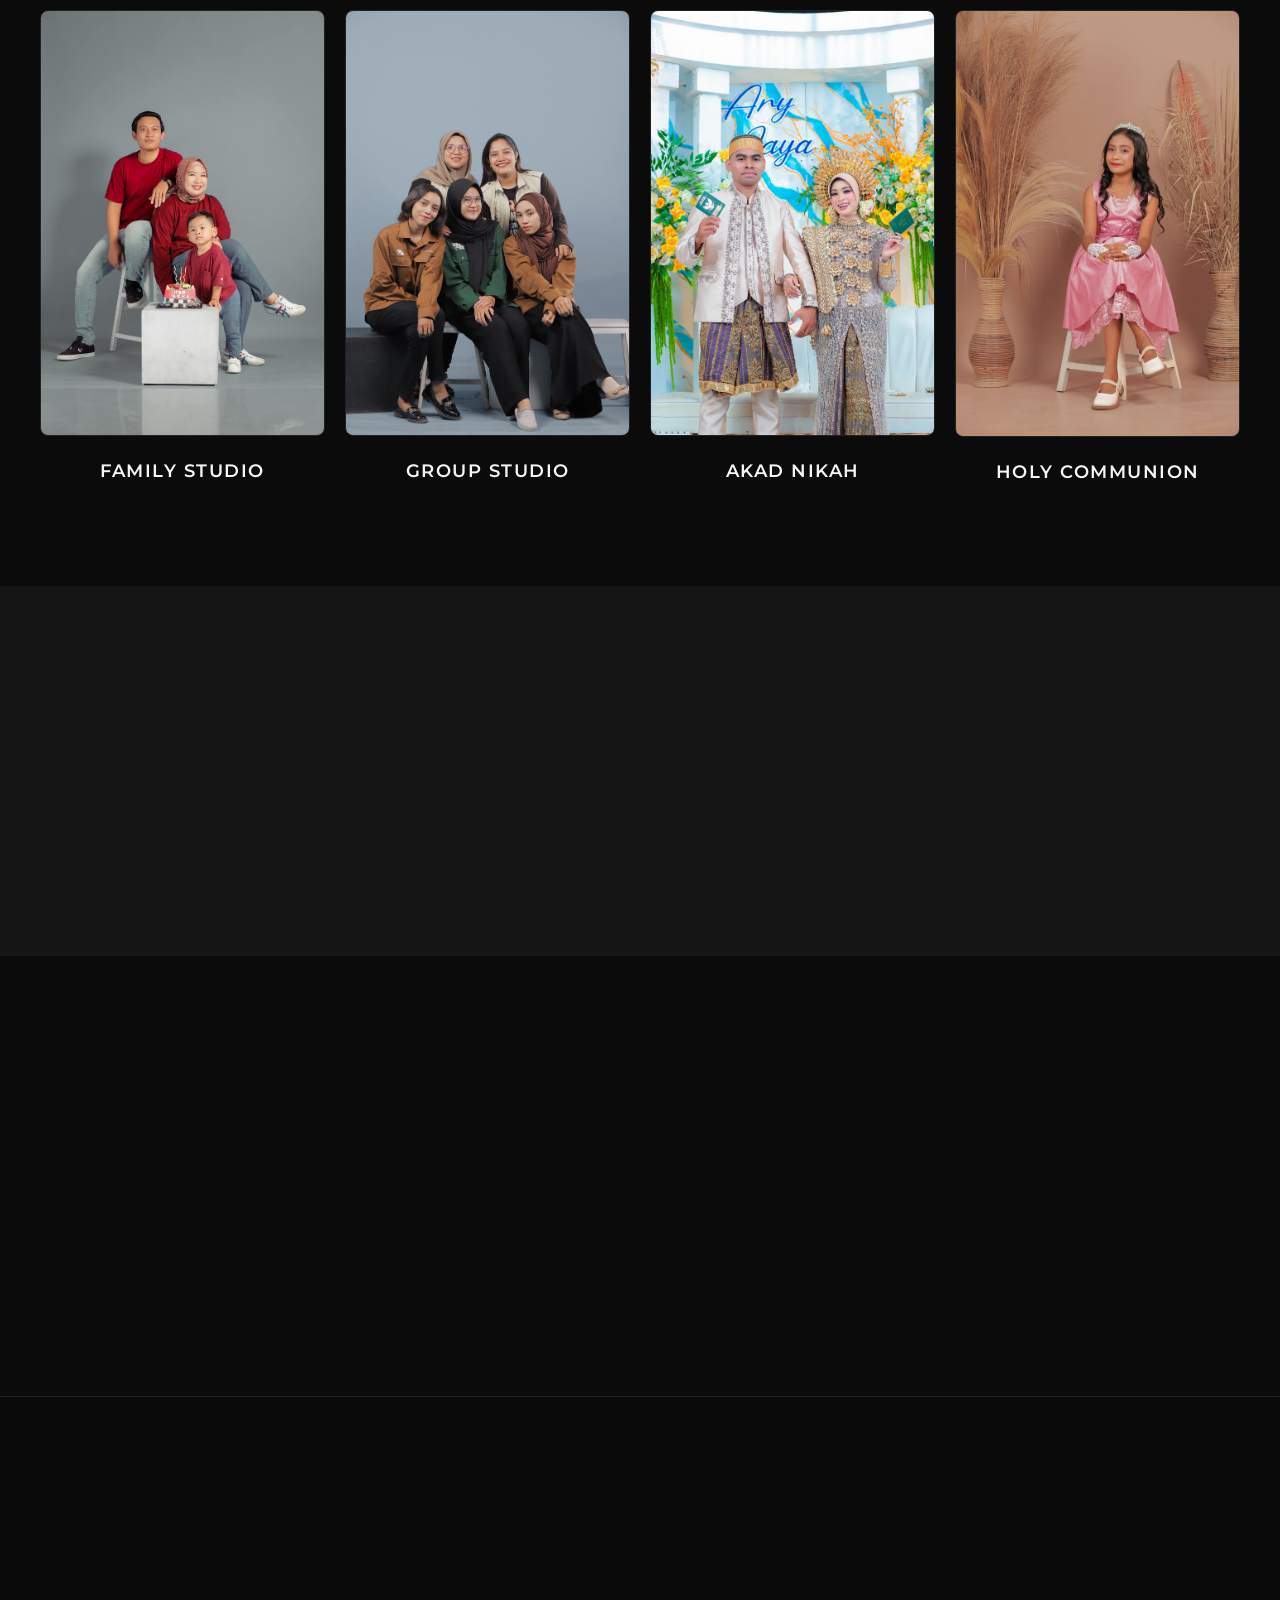
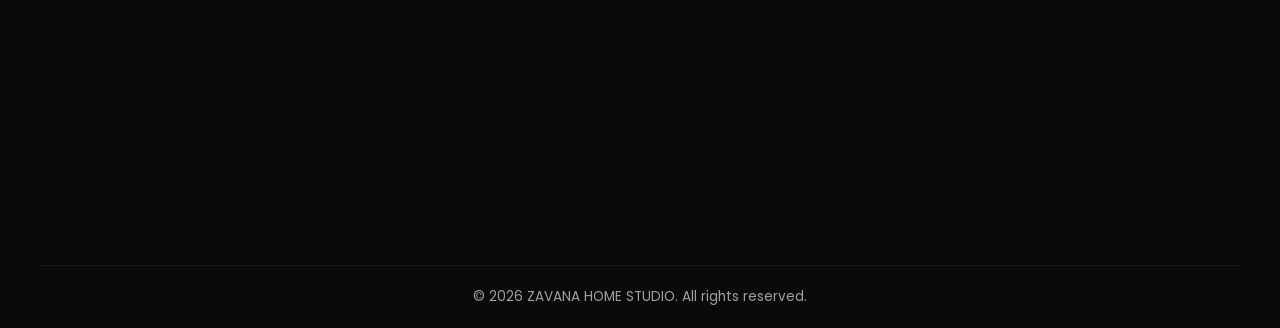
==== commit 7748cde3: "Style: Rapikan perataan info founder di halaman About Us" ====
--- a/index.html
+++ b/index.html
@@ -160,6 +160,8 @@
                     <img src="assets/images/logo.PNG" alt="ZAVANA" class="logo-img" loading="lazy">
                 </a>
                 <p>Studio kreatif fotografi dan videografi yang berdedikasi menghadirkan visual cinematic dan storytelling modern.</p>
+                <img src="assets/images/watermark-ockhand.PNG" alt="Signature ZAVANA" class="footer-signature" loading="lazy">
+                <p class="footer-signature-name">Ockhand Tage</p>
             </div>
             <div class="footer-links">
                 <h4>Explore</h4>
--- a/css/style.css
+++ b/css/style.css
@@ -615,8 +615,10 @@
 .pricing-img {
     height: 350px;
     background-color: var(--bg-color);
+    background-size: contain;
+    background-repeat: no-repeat;
     background-size: cover;
-    background-position: center 15%;
+    background-position: center;
     border-bottom: 1px solid var(--border-color);
 }
 
@@ -766,14 +768,16 @@
 }
 
 .about-founder-info {
-    text-align: center;
-    margin-top: -15px; /* Margin negatif agar tanda tangan menempel & tumpang tindih dengan foto */
+    text-align: center; /* Konten info founder (link tanda tangan) kita buat di tengah */
+    margin-top: 20px; /* Memberi jarak positif dari gambar profil di atasnya */
     position: relative;
     z-index: 2;
 }
 
 .founder-link {
-    display: inline-block;
+    display: inline-flex;
+    flex-direction: column;
+    align-items: center; /* Tanda tangan & nama kita pusatkan */
     transition: transform 0.3s ease;
 }
 
@@ -786,11 +790,11 @@
 }
 
 .founder-signature {
-    width: 100%;
-    max-width: 220px; /* Diatur berdasarkan lebar agar sejajar dengan panjang teks nama */
+    width: 220px; /* Diatur berdasarkan lebar agar sejajar dengan panjang teks nama */
+    max-width: 100%;
     height: auto;
-    opacity: 0.85;
-    margin-bottom: -55px; /* Margin negatif ditarik ekstrim agar tanda tangan persis menempel di nama */
+    opacity: 0.85; /* Sedikit transparan */
+    margin-bottom: -45px; /* Merapatkan jarak antara tanda tangan dan nama */
     filter: brightness(0) invert(1); /* Mengubah warna hitam pada gambar menjadi putih murni */
 }
 
@@ -799,8 +803,11 @@
     color: var(--accent-orange);
     font-size: 1.25rem;
     letter-spacing: 3px;
-    margin: 0 0 5px 0;
+    margin: 0;
     font-weight: 600;
+    text-transform: uppercase; /* Mengubah teks nama menjadi huruf kapital semua sesuai permintaan */
+    position: relative; /* Menjamin nama selalu bisa diklik & dirender di atas coretan */
+    z-index: 1;
 }
 
 .founder-title {
@@ -808,6 +815,7 @@
     font-size: 0.85rem;
     letter-spacing: 2px;
     text-transform: uppercase;
+    margin-top: 5px;
 }
 
 .about-content {
@@ -1106,6 +1114,29 @@
     font-size: 0.95rem;
     max-width: 350px;
     line-height: 1.8;
+}
+
+.footer-signature {
+    max-width: 180px;
+    width: 100%;
+    height: auto;
+    margin-top: 20px;
+    opacity: 0.9;
+    filter: brightness(0) invert(1);
+    display: block;
+}
+
+.footer-brand .footer-signature-name {
+    font-family: var(--font-heading);
+    color: var(--text-primary);
+    font-size: 0.95rem;
+    font-weight: 600;
+    letter-spacing: 2px;
+    margin-top: -38px; /* Margin ditarik LEBIH ekstrim agar rapat */
+    width: 180px; /* Menyamakan lebar dengan gambar tanda tangan */
+    text-align: center; /* Membuat nama persis center/seimbang dengan gambar */
+    position: relative;
+    z-index: 1;
 }
 
 .footer-links h4, .footer-social h4 {
@@ -1678,6 +1709,13 @@
         width: 90%;
         text-align: center;
     }
+    .footer-signature {
+        max-width: 140px;
+    }
+    .footer-brand .footer-signature-name {
+        width: 140px; /* Menyamakan untuk tampilan HP */
+        margin-top: -30px;
+    }
     .back-to-top {
         bottom: 80px;
         right: 20px;
